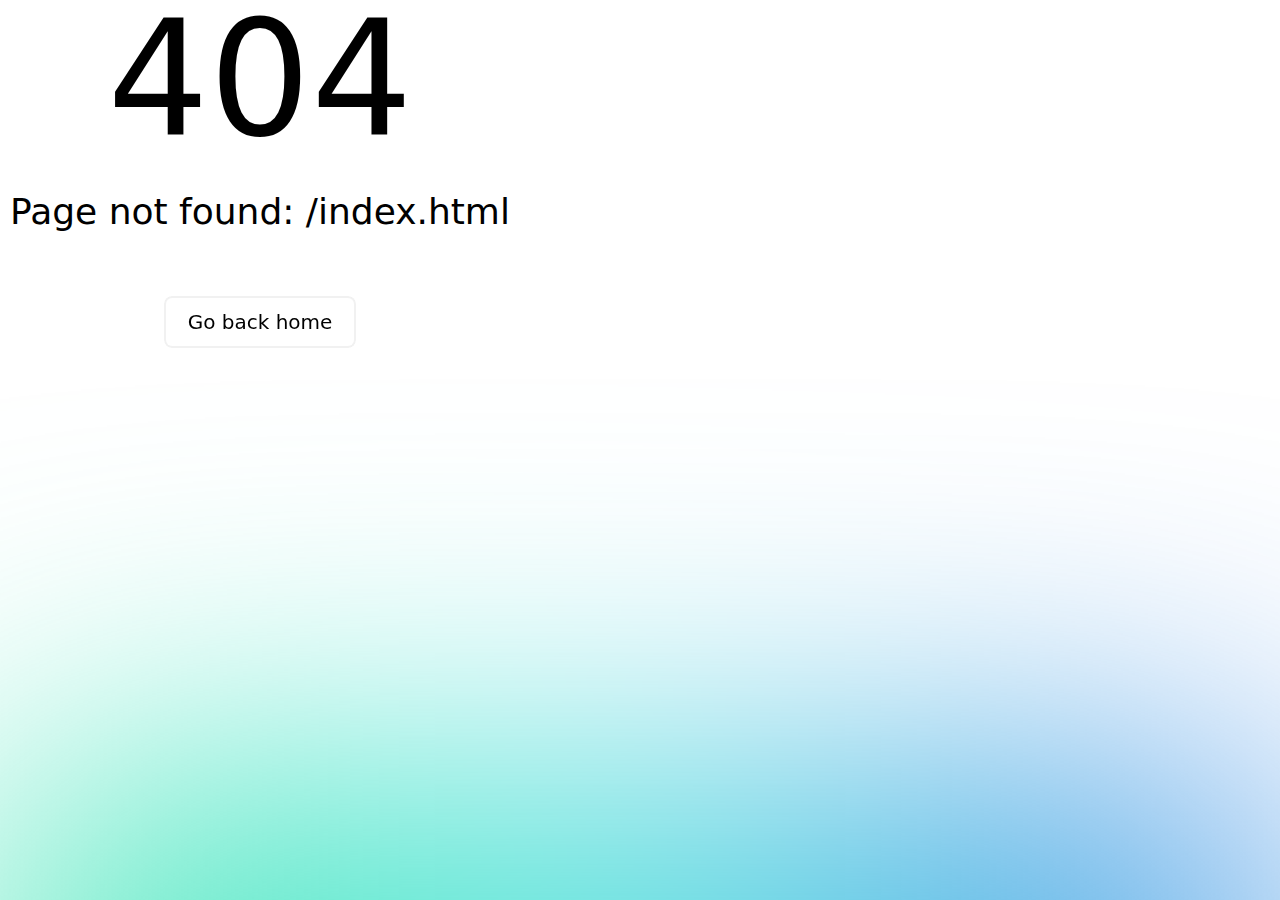
==== index.html @ 13ff12a2 "deploy: 36fef7feda0eebb30c899b3442c4d9af6c6a9d2a" ====
<!DOCTYPE html>
<html >
<head><meta charset="utf-8">
<meta name="viewport" content="width=device-width, initial-scale=1"><link rel="modulepreload" href="/_payload.js"><link rel="modulepreload" as="script" crossorigin href="/_nuxt/entry.ae3f4d9f.js"><link rel="preload" as="style" href="/_nuxt/entry.b6d3551c.css"><link rel="modulepreload" as="script" crossorigin href="/_nuxt/index.8f803385.js"><link rel="prefetch" as="script" crossorigin href="/_nuxt/error-component.5a5cc92f.js"><link rel="stylesheet" href="/_nuxt/entry.b6d3551c.css"></head>
<body ><div id="__nuxt"><div><!--[--><!--[--><!--[--><div><h1>这是我的Nuxt博客</h1> Welcome to my Nuxt blog! </div><!--]--><!--]--><!--]--></div></div><script type="module">import p from "/_payload.js";window.__NUXT__={...p,...({state:{},_errors:{},serverRendered:true,prerenderedAt:1682440451961,config:{public:{},app:{baseURL:"\u002F",buildAssetsDir:"\u002F_nuxt\u002F",cdnURL:""}}})}</script><script type="module" src="/_nuxt/entry.ae3f4d9f.js" crossorigin></script></body>
</html>
---- _nuxt/entry.b6d3551c.css ----
/*! tailwindcss v3.3.1 | MIT License | https://tailwindcss.com*/*,:after,:before{border:0 solid #e5e7eb;box-sizing:border-box}:after,:before{--tw-content:""}html{-webkit-text-size-adjust:100%;font-feature-settings:normal;font-family:ui-sans-serif,system-ui,-apple-system,BlinkMacSystemFont,Segoe UI,Roboto,Helvetica Neue,Arial,Noto Sans,sans-serif,Apple Color Emoji,Segoe UI Emoji,Segoe UI Symbol,Noto Color Emoji;font-variation-settings:normal;line-height:1.5;-moz-tab-size:4;-o-tab-size:4;tab-size:4}body{line-height:inherit;margin:0}hr{border-top-width:1px;color:inherit;height:0}abbr:where([title]){-webkit-text-decoration:underline dotted;text-decoration:underline dotted}h1,h2,h3,h4,h5,h6{font-size:inherit;font-weight:inherit}a{color:inherit;text-decoration:inherit}b,strong{font-weight:bolder}code,kbd,pre,samp{font-family:ui-monospace,SFMono-Regular,Menlo,Monaco,Consolas,Liberation Mono,Courier New,monospace;font-size:1em}small{font-size:80%}sub,sup{font-size:75%;line-height:0;position:relative;vertical-align:baseline}sub{bottom:-.25em}sup{top:-.5em}table{border-collapse:collapse;border-color:inherit;text-indent:0}button,input,optgroup,select,textarea{color:inherit;font-family:inherit;font-size:100%;font-weight:inherit;line-height:inherit;margin:0;padding:0}button,select{text-transform:none}[type=button],[type=reset],[type=submit],button{-webkit-appearance:button;background-color:transparent;background-image:none}:-moz-focusring{outline:auto}:-moz-ui-invalid{box-shadow:none}progress{vertical-align:baseline}::-webkit-inner-spin-button,::-webkit-outer-spin-button{height:auto}[type=search]{-webkit-appearance:textfield;outline-offset:-2px}::-webkit-search-decoration{-webkit-appearance:none}::-webkit-file-upload-button{-webkit-appearance:button;font:inherit}summary{display:list-item}blockquote,dd,dl,figure,h1,h2,h3,h4,h5,h6,hr,p,pre{margin:0}fieldset{margin:0}fieldset,legend{padding:0}menu,ol,ul{list-style:none;margin:0;padding:0}textarea{resize:vertical}input::-moz-placeholder,textarea::-moz-placeholder{color:#9ca3af;opacity:1}input::placeholder,textarea::placeholder{color:#9ca3af;opacity:1}[role=button],button{cursor:pointer}:disabled{cursor:default}audio,canvas,embed,iframe,img,object,svg,video{display:block;vertical-align:middle}img,video{height:auto;max-width:100%}[hidden]{display:none}*,:after,:before{--tw-border-spacing-x:0;--tw-border-spacing-y:0;--tw-translate-x:0;--tw-translate-y:0;--tw-rotate:0;--tw-skew-x:0;--tw-skew-y:0;--tw-scale-x:1;--tw-scale-y:1;--tw-pan-x: ;--tw-pan-y: ;--tw-pinch-zoom: ;--tw-scroll-snap-strictness:proximity;--tw-ordinal: ;--tw-slashed-zero: ;--tw-numeric-figure: ;--tw-numeric-spacing: ;--tw-numeric-fraction: ;--tw-ring-inset: ;--tw-ring-offset-width:0px;--tw-ring-offset-color:#fff;--tw-ring-color:rgba(59,130,246,.5);--tw-ring-offset-shadow:0 0 #0000;--tw-ring-shadow:0 0 #0000;--tw-shadow:0 0 #0000;--tw-shadow-colored:0 0 #0000;--tw-blur: ;--tw-brightness: ;--tw-contrast: ;--tw-grayscale: ;--tw-hue-rotate: ;--tw-invert: ;--tw-saturate: ;--tw-sepia: ;--tw-drop-shadow: ;--tw-backdrop-blur: ;--tw-backdrop-brightness: ;--tw-backdrop-contrast: ;--tw-backdrop-grayscale: ;--tw-backdrop-hue-rotate: ;--tw-backdrop-invert: ;--tw-backdrop-opacity: ;--tw-backdrop-saturate: ;--tw-backdrop-sepia: }::backdrop{--tw-border-spacing-x:0;--tw-border-spacing-y:0;--tw-translate-x:0;--tw-translate-y:0;--tw-rotate:0;--tw-skew-x:0;--tw-skew-y:0;--tw-scale-x:1;--tw-scale-y:1;--tw-pan-x: ;--tw-pan-y: ;--tw-pinch-zoom: ;--tw-scroll-snap-strictness:proximity;--tw-ordinal: ;--tw-slashed-zero: ;--tw-numeric-figure: ;--tw-numeric-spacing: ;--tw-numeric-fraction: ;--tw-ring-inset: ;--tw-ring-offset-width:0px;--tw-ring-offset-color:#fff;--tw-ring-color:rgba(59,130,246,.5);--tw-ring-offset-shadow:0 0 #0000;--tw-ring-shadow:0 0 #0000;--tw-shadow:0 0 #0000;--tw-shadow-colored:0 0 #0000;--tw-blur: ;--tw-brightness: ;--tw-contrast: ;--tw-grayscale: ;--tw-hue-rotate: ;--tw-invert: ;--tw-saturate: ;--tw-sepia: ;--tw-drop-shadow: ;--tw-backdrop-blur: ;--tw-backdrop-brightness: ;--tw-backdrop-contrast: ;--tw-backdrop-grayscale: ;--tw-backdrop-hue-rotate: ;--tw-backdrop-invert: ;--tw-backdrop-opacity: ;--tw-backdrop-saturate: ;--tw-backdrop-sepia: }@media (prefers-color-scheme:light){.get-started-gradient-border[data-v-a47dbf95]{background:linear-gradient(90deg,#fff,#fff),linear-gradient(90deg,#00dc82,#1de0b1,#36e4da)}.gradient-border-modules[data-v-a47dbf95]{background:linear-gradient(var(--gradient-angle),#f7d14c,rgba(247,209,76,.6),hsla(0,0%,100%,.8),#f7d14c)}.gradient-border-examples[data-v-a47dbf95]{background:linear-gradient(var(--gradient-angle),#8deaff,rgba(141,234,255,.6),hsla(0,0%,100%,.8),#8deaff)}.gradient-border-documentation[data-v-a47dbf95]{background:linear-gradient(var(--gradient-angle),#00dc82,rgba(0,220,130,.6),hsla(0,0%,100%,.8),#00dc82)}}@media (prefers-color-scheme:dark){.get-started-gradient-border[data-v-a47dbf95]{background:linear-gradient(90deg,#18181b,#18181b),linear-gradient(90deg,#00dc82,#1de0b1,#36e4da)}.gradient-border-modules[data-v-a47dbf95]{background:linear-gradient(var(--gradient-angle),#f7d14c,#a38108,hsla(0,0%,100%,.3),#a38108)}.gradient-border-examples[data-v-a47dbf95]{background:linear-gradient(var(--gradient-angle),#8deaff,#008aa9,hsla(0,0%,100%,.3),#008aa9)}.gradient-border-documentation[data-v-a47dbf95]{background:linear-gradient(var(--gradient-angle),#00dc82,#003f25,hsla(0,0%,100%,.2),#003f25)}}.get-started-gradient-border[data-v-a47dbf95]{background-clip:padding-box,border-box;background-origin:padding-box,border-box;border-color:transparent;border-radius:12px;border-width:1px}.get-started-gradient-border[data-v-a47dbf95]:hover>:is(.get-started-gradient-left,.get-started-gradient-right){opacity:.2}.get-started-gradient-left[data-v-a47dbf95],.get-started-gradient-right[data-v-a47dbf95]{opacity:0}.gradient-border[data-v-a47dbf95]{border-radius:12px;left:0;opacity:0;position:absolute;top:0;transform:translate(-1px,-1px);width:calc(100% + 2px);z-index:-1}.gradient-border-rect[data-v-a47dbf95]{height:calc(100% + 2px)}@media (min-width:1024px){.gradient-border-rect[data-v-a47dbf95]{height:calc(100% + 1px)}}.gradient-border-square[data-v-a47dbf95]{height:calc(100% + 2px)}.modules-gradient-right[data-v-a47dbf95]{opacity:0}.documentation-container:hover>.gradient-border[data-v-a47dbf95],.examples-container:hover>.gradient-border[data-v-a47dbf95],.modules-container:hover>.gradient-border[data-v-a47dbf95]{animation:gradient-rotate 5s linear 0s infinite reverse;opacity:1;transition:all .3s linear}.examples-container:hover>.examples-gradient-right[data-v-a47dbf95],.modules-container:hover>.modules-gradient-right[data-v-a47dbf95]{opacity:.2}.examples-gradient-right[data-v-a47dbf95]{opacity:0}.documentation-image-color-dark[data-v-a47dbf95],.documentation-image-color-light[data-v-a47dbf95],.examples-image-color-dark[data-v-a47dbf95],.examples-image-color-light[data-v-a47dbf95],.modules-image-color-dark[data-v-a47dbf95],.modules-image-color-light[data-v-a47dbf95]{display:none}@media (prefers-color-scheme:light){.modules-image-light[data-v-a47dbf95]{display:block}.modules-container:hover>a>.modules-image-light[data-v-a47dbf95],.modules-image-dark[data-v-a47dbf95]{display:none}.examples-image-light[data-v-a47dbf95],.modules-container:hover>a>.modules-image-color-light[data-v-a47dbf95]{display:block}.examples-container:hover>a>.examples-image-light[data-v-a47dbf95],.examples-image-dark[data-v-a47dbf95]{display:none}.documentation-image-light[data-v-a47dbf95],.examples-container:hover>a>.examples-image-color-light[data-v-a47dbf95]{display:block}.documentation-container:hover>a>div>.documentation-image-light[data-v-a47dbf95],.documentation-image-dark[data-v-a47dbf95]{display:none}.documentation-container:hover>a>div>.documentation-image-color-light[data-v-a47dbf95]{display:block}}@media (prefers-color-scheme:dark){.modules-image-dark[data-v-a47dbf95]{display:block}.modules-image-light[data-v-a47dbf95]{display:none}.modules-container:hover>a>.modules-image-color-dark[data-v-a47dbf95]{display:block}.modules-container:hover>a>.modules-image-dark[data-v-a47dbf95]{display:none}.examples-image-dark[data-v-a47dbf95]{display:block}.examples-image-light[data-v-a47dbf95]{display:none}.examples-container:hover>a>.examples-image-color-dark[data-v-a47dbf95]{display:block}.examples-container:hover>a>.examples-image-dark[data-v-a47dbf95]{display:none}.documentation-image-dark[data-v-a47dbf95]{display:block}.documentation-image-light[data-v-a47dbf95]{display:none}.documentation-container:hover>a>div>.documentation-image-color-dark[data-v-a47dbf95]{display:block}.documentation-container:hover>a>div>.documentation-image-dark[data-v-a47dbf95]{display:none}}.bg-white[data-v-a47dbf95]{--tw-bg-opacity:1;background-color:#fff;background-color:rgba(255,255,255,var(--tw-bg-opacity))}.bg-gray-100[data-v-a47dbf95]{--tw-bg-opacity:1;background-color:#eee;background-color:rgba(238,238,238,var(--tw-bg-opacity))}.bg-gradient-to-r[data-v-a47dbf95]{background-image:linear-gradient(to right,var(--tw-gradient-stops))}.bg-gradient-to-l[data-v-a47dbf95]{background-image:linear-gradient(to left,var(--tw-gradient-stops))}.from-green-400[data-v-a47dbf95]{--tw-gradient-from:rgba(55,233,144,var(--tw-from-opacity,1));--tw-gradient-stops:var(--tw-gradient-from),var(--tw-gradient-to,hsla(0,0%,100%,0))}.from-blue-400[data-v-a47dbf95]{--tw-gradient-from:rgba(56,189,248,var(--tw-from-opacity,1));--tw-gradient-stops:var(--tw-gradient-from),var(--tw-gradient-to,hsla(0,0%,100%,0))}.from-yellow-400[data-v-a47dbf95]{--tw-gradient-from:rgba(251,191,36,var(--tw-from-opacity,1));--tw-gradient-stops:var(--tw-gradient-from),var(--tw-gradient-to,hsla(0,0%,100%,0))}.to-transparent[data-v-a47dbf95]{--tw-gradient-to:transparent}.border-gray-200[data-v-a47dbf95]{--tw-border-opacity:1;border-color:#e0e0e0;border-color:rgba(224,224,224,var(--tw-border-opacity))}.hover\:border-transparent[data-v-a47dbf95]:hover{border-color:transparent}.rounded-xl[data-v-a47dbf95]{border-radius:.75rem}.rounded[data-v-a47dbf95]{border-radius:.25rem}.border[data-v-a47dbf95]{border-width:1px}.border-t[data-v-a47dbf95]{border-top-width:1px}.flex[data-v-a47dbf95]{display:flex}.grid[data-v-a47dbf95]{display:grid}.hidden[data-v-a47dbf95]{display:none}.flex-col[data-v-a47dbf95]{flex-direction:column}.flex-col-reverse[data-v-a47dbf95]{flex-direction:column-reverse}.place-content-center[data-v-a47dbf95]{place-content:center}.items-center[data-v-a47dbf95]{align-items:center}.justify-end[data-v-a47dbf95]{justify-content:flex-end}.justify-center[data-v-a47dbf95]{justify-content:center}.flex-1[data-v-a47dbf95]{flex:1 1 0%}.order-last[data-v-a47dbf95]{order:9999}.font-mono[data-v-a47dbf95]{font-family:ui-monospace,SFMono-Regular,Menlo,Monaco,Consolas,Liberation Mono,Courier New,monospace}.font-semibold[data-v-a47dbf95]{font-weight:600}.font-bold[data-v-a47dbf95]{font-weight:700}.h-32[data-v-a47dbf95]{height:8rem}.h-\[70px\][data-v-a47dbf95]{height:70px}.text-4xl[data-v-a47dbf95]{font-size:2.25rem;line-height:2.5rem}.text-xl[data-v-a47dbf95]{font-size:1.25rem;line-height:1.75rem}.text-sm[data-v-a47dbf95]{font-size:.875rem;line-height:1.25rem}.text-2xl[data-v-a47dbf95]{font-size:1.5rem;line-height:2rem}.mx-auto[data-v-a47dbf95]{margin-left:auto;margin-right:auto}.mb-2[data-v-a47dbf95]{margin-bottom:.5rem}.max-w-\[960px\][data-v-a47dbf95]{max-width:960px}.min-h-screen[data-v-a47dbf95]{min-height:100vh}.p-1[data-v-a47dbf95]{padding:.25rem}.px-4[data-v-a47dbf95]{padding-left:1rem;padding-right:1rem}.py-14[data-v-a47dbf95]{padding-bottom:3.5rem;padding-top:3.5rem}.py-6[data-v-a47dbf95]{padding-bottom:1.5rem;padding-top:1.5rem}.px-5[data-v-a47dbf95]{padding-left:1.25rem;padding-right:1.25rem}.pt-\[58px\][data-v-a47dbf95]{padding-top:58px}.pb-6[data-v-a47dbf95]{padding-bottom:1.5rem}.absolute[data-v-a47dbf95]{position:absolute}.relative[data-v-a47dbf95]{position:relative}.inset-y-0[data-v-a47dbf95]{bottom:0;top:0}.inset-x-0[data-v-a47dbf95]{left:0;right:0}.left-0[data-v-a47dbf95]{left:0}.right-0[data-v-a47dbf95]{right:0}.-top-\[58px\][data-v-a47dbf95]{top:-58px}.-top-3[data-v-a47dbf95]{top:-.75rem}.focus-visible\:ring-2[data-v-a47dbf95]:focus-visible{--tw-ring-offset-shadow:var(--tw-ring-inset) 0 0 0 var(--tw-ring-offset-width) var(--tw-ring-offset-color);--tw-ring-shadow:var(--tw-ring-inset) 0 0 0 calc(2px + var(--tw-ring-offset-width)) var(--tw-ring-color);box-shadow:var(--tw-ring-inset) 0 0 0 var(--tw-ring-offset-width) var(--tw-ring-offset-color),var(--tw-ring-inset) 0 0 0 calc(2px + var(--tw-ring-offset-width)) var(--tw-ring-color),0 0 #0000;box-shadow:var(--tw-ring-offset-shadow),var(--tw-ring-shadow),var(--tw-shadow,0 0 #0000)}.text-center[data-v-a47dbf95]{text-align:center}.text-black[data-v-a47dbf95]{--tw-text-opacity:1;color:#000;color:rgba(0,0,0,var(--tw-text-opacity))}.text-gray-700[data-v-a47dbf95]{--tw-text-opacity:1;color:#424242;color:rgba(66,66,66,var(--tw-text-opacity))}.hover\:text-black[data-v-a47dbf95]:hover{--tw-text-opacity:1;color:#000;color:rgba(0,0,0,var(--tw-text-opacity))}.antialiased[data-v-a47dbf95]{-webkit-font-smoothing:antialiased;-moz-osx-font-smoothing:grayscale}.w-full[data-v-a47dbf95]{width:100%}.w-\[20\%\][data-v-a47dbf95]{width:20%}.z-10[data-v-a47dbf95]{z-index:10}.z-1[data-v-a47dbf95]{z-index:1}.gap-6[data-v-a47dbf95]{grid-gap:1.5rem;gap:1.5rem}.gap-3[data-v-a47dbf95]{grid-gap:.75rem;gap:.75rem}.gap-x-4[data-v-a47dbf95]{grid-column-gap:1rem;-webkit-column-gap:1rem;-moz-column-gap:1rem;column-gap:1rem}.gap-y-16[data-v-a47dbf95]{grid-row-gap:4rem;-webkit-row-gap:4rem;-moz-row-gap:4rem;row-gap:4rem}.gap-y-4[data-v-a47dbf95]{grid-row-gap:1rem;-webkit-row-gap:1rem;-moz-row-gap:1rem;row-gap:1rem}.gap-y-2[data-v-a47dbf95]{grid-row-gap:.5rem;-webkit-row-gap:.5rem;-moz-row-gap:.5rem;row-gap:.5rem}.grid-cols-2[data-v-a47dbf95]{grid-template-columns:repeat(2,minmax(0,1fr))}.col-span-2[data-v-a47dbf95]{-ms-grid-column-span:span 2/span 2;grid-column:span 2/span 2}.row-span-2[data-v-a47dbf95]{-ms-grid-row-span:span 2/span 2;grid-row:span 2/span 2}.transition-opacity[data-v-a47dbf95]{transition-duration:.15s;transition-property:opacity;transition-timing-function:cubic-bezier(.4,0,.2,1)}.duration-300[data-v-a47dbf95]{transition-duration:.3s}@media (min-width:640px){.sm\:flex-row[data-v-a47dbf95]{flex-direction:row}.sm\:justify-between[data-v-a47dbf95]{justify-content:space-between}.sm\:h-34[data-v-a47dbf95]{height:8.5rem}.sm\:text-base[data-v-a47dbf95]{font-size:1rem;line-height:1.5rem}.sm\:text-5xl[data-v-a47dbf95]{font-size:3rem;line-height:1}.sm\:min-h-\[220px\][data-v-a47dbf95]{min-height:220px}.sm\:px-6[data-v-a47dbf95]{padding-left:1.5rem;padding-right:1.5rem}.sm\:px-28[data-v-a47dbf95]{padding-left:7rem;padding-right:7rem}.sm\:col-span-1[data-v-a47dbf95]{-ms-grid-column-span:span 1/span 1;grid-column:span 1/span 1}}@media (min-width:768px){.md\:min-h-\[180px\][data-v-a47dbf95]{min-height:180px}}@media (min-width:1024px){.lg\:flex-col[data-v-a47dbf95]{flex-direction:column}.lg\:order-none[data-v-a47dbf95]{order:0}.lg\:min-h-min[data-v-a47dbf95]{min-height:-moz-min-content;min-height:min-content}.lg\:py-7[data-v-a47dbf95]{padding-bottom:1.75rem;padding-top:1.75rem}.lg\:px-8[data-v-a47dbf95]{padding-left:2rem;padding-right:2rem}.lg\:grid-cols-10[data-v-a47dbf95]{grid-template-columns:repeat(10,minmax(0,1fr))}.lg\:col-span-10[data-v-a47dbf95]{-ms-grid-column-span:span 10/span 10;grid-column:span 10/span 10}.lg\:col-span-6[data-v-a47dbf95]{-ms-grid-column-span:span 6/span 6;grid-column:span 6/span 6}.lg\:col-span-4[data-v-a47dbf95]{-ms-grid-column-span:span 4/span 4;grid-column:span 4/span 4}}@media (prefers-color-scheme:dark){.dark\:bg-black[data-v-a47dbf95]{--tw-bg-opacity:1;background-color:#000;background-color:rgba(0,0,0,var(--tw-bg-opacity))}.dark\:bg-white\/10[data-v-a47dbf95]{--tw-bg-opacity:.1;background-color:#ffffff1a;background-color:rgba(255,255,255,var(--tw-bg-opacity))}.dark\:bg-gray-900[data-v-a47dbf95]{--tw-bg-opacity:1;background-color:#18181b;background-color:rgba(24,24,27,var(--tw-bg-opacity))}.dark\:border-transparent[data-v-a47dbf95]{border-color:transparent}.dark\:border-gray-900[data-v-a47dbf95]{--tw-border-opacity:1;border-color:#18181b;border-color:rgba(24,24,27,var(--tw-border-opacity))}.dark\:border-none[data-v-a47dbf95]{border-style:none}.dark\:block[data-v-a47dbf95]{display:block}.dark\:hidden[data-v-a47dbf95]{display:none}.dark\:text-white[data-v-a47dbf95]{--tw-text-opacity:1;color:#fff;color:rgba(255,255,255,var(--tw-text-opacity))}.dark\:text-gray-300[data-v-a47dbf95]{--tw-text-opacity:1;color:#bdbdbd;color:rgba(189,189,189,var(--tw-text-opacity))}.dark\:hover\:text-white[data-v-a47dbf95]:hover{--tw-text-opacity:1;color:#fff;color:rgba(255,255,255,var(--tw-text-opacity))}}
---- _nuxt/entry.b6d3551c.css ----
/*! tailwindcss v3.3.1 | MIT License | https://tailwindcss.com*/*,:after,:before{border:0 solid #e5e7eb;box-sizing:border-box}:after,:before{--tw-content:""}html{-webkit-text-size-adjust:100%;font-feature-settings:normal;font-family:ui-sans-serif,system-ui,-apple-system,BlinkMacSystemFont,Segoe UI,Roboto,Helvetica Neue,Arial,Noto Sans,sans-serif,Apple Color Emoji,Segoe UI Emoji,Segoe UI Symbol,Noto Color Emoji;font-variation-settings:normal;line-height:1.5;-moz-tab-size:4;-o-tab-size:4;tab-size:4}body{line-height:inherit;margin:0}hr{border-top-width:1px;color:inherit;height:0}abbr:where([title]){-webkit-text-decoration:underline dotted;text-decoration:underline dotted}h1,h2,h3,h4,h5,h6{font-size:inherit;font-weight:inherit}a{color:inherit;text-decoration:inherit}b,strong{font-weight:bolder}code,kbd,pre,samp{font-family:ui-monospace,SFMono-Regular,Menlo,Monaco,Consolas,Liberation Mono,Courier New,monospace;font-size:1em}small{font-size:80%}sub,sup{font-size:75%;line-height:0;position:relative;vertical-align:baseline}sub{bottom:-.25em}sup{top:-.5em}table{border-collapse:collapse;border-color:inherit;text-indent:0}button,input,optgroup,select,textarea{color:inherit;font-family:inherit;font-size:100%;font-weight:inherit;line-height:inherit;margin:0;padding:0}button,select{text-transform:none}[type=button],[type=reset],[type=submit],button{-webkit-appearance:button;background-color:transparent;background-image:none}:-moz-focusring{outline:auto}:-moz-ui-invalid{box-shadow:none}progress{vertical-align:baseline}::-webkit-inner-spin-button,::-webkit-outer-spin-button{height:auto}[type=search]{-webkit-appearance:textfield;outline-offset:-2px}::-webkit-search-decoration{-webkit-appearance:none}::-webkit-file-upload-button{-webkit-appearance:button;font:inherit}summary{display:list-item}blockquote,dd,dl,figure,h1,h2,h3,h4,h5,h6,hr,p,pre{margin:0}fieldset{margin:0}fieldset,legend{padding:0}menu,ol,ul{list-style:none;margin:0;padding:0}textarea{resize:vertical}input::-moz-placeholder,textarea::-moz-placeholder{color:#9ca3af;opacity:1}input::placeholder,textarea::placeholder{color:#9ca3af;opacity:1}[role=button],button{cursor:pointer}:disabled{cursor:default}audio,canvas,embed,iframe,img,object,svg,video{display:block;vertical-align:middle}img,video{height:auto;max-width:100%}[hidden]{display:none}*,:after,:before{--tw-border-spacing-x:0;--tw-border-spacing-y:0;--tw-translate-x:0;--tw-translate-y:0;--tw-rotate:0;--tw-skew-x:0;--tw-skew-y:0;--tw-scale-x:1;--tw-scale-y:1;--tw-pan-x: ;--tw-pan-y: ;--tw-pinch-zoom: ;--tw-scroll-snap-strictness:proximity;--tw-ordinal: ;--tw-slashed-zero: ;--tw-numeric-figure: ;--tw-numeric-spacing: ;--tw-numeric-fraction: ;--tw-ring-inset: ;--tw-ring-offset-width:0px;--tw-ring-offset-color:#fff;--tw-ring-color:rgba(59,130,246,.5);--tw-ring-offset-shadow:0 0 #0000;--tw-ring-shadow:0 0 #0000;--tw-shadow:0 0 #0000;--tw-shadow-colored:0 0 #0000;--tw-blur: ;--tw-brightness: ;--tw-contrast: ;--tw-grayscale: ;--tw-hue-rotate: ;--tw-invert: ;--tw-saturate: ;--tw-sepia: ;--tw-drop-shadow: ;--tw-backdrop-blur: ;--tw-backdrop-brightness: ;--tw-backdrop-contrast: ;--tw-backdrop-grayscale: ;--tw-backdrop-hue-rotate: ;--tw-backdrop-invert: ;--tw-backdrop-opacity: ;--tw-backdrop-saturate: ;--tw-backdrop-sepia: }::backdrop{--tw-border-spacing-x:0;--tw-border-spacing-y:0;--tw-translate-x:0;--tw-translate-y:0;--tw-rotate:0;--tw-skew-x:0;--tw-skew-y:0;--tw-scale-x:1;--tw-scale-y:1;--tw-pan-x: ;--tw-pan-y: ;--tw-pinch-zoom: ;--tw-scroll-snap-strictness:proximity;--tw-ordinal: ;--tw-slashed-zero: ;--tw-numeric-figure: ;--tw-numeric-spacing: ;--tw-numeric-fraction: ;--tw-ring-inset: ;--tw-ring-offset-width:0px;--tw-ring-offset-color:#fff;--tw-ring-color:rgba(59,130,246,.5);--tw-ring-offset-shadow:0 0 #0000;--tw-ring-shadow:0 0 #0000;--tw-shadow:0 0 #0000;--tw-shadow-colored:0 0 #0000;--tw-blur: ;--tw-brightness: ;--tw-contrast: ;--tw-grayscale: ;--tw-hue-rotate: ;--tw-invert: ;--tw-saturate: ;--tw-sepia: ;--tw-drop-shadow: ;--tw-backdrop-blur: ;--tw-backdrop-brightness: ;--tw-backdrop-contrast: ;--tw-backdrop-grayscale: ;--tw-backdrop-hue-rotate: ;--tw-backdrop-invert: ;--tw-backdrop-opacity: ;--tw-backdrop-saturate: ;--tw-backdrop-sepia: }@media (prefers-color-scheme:light){.get-started-gradient-border[data-v-a47dbf95]{background:linear-gradient(90deg,#fff,#fff),linear-gradient(90deg,#00dc82,#1de0b1,#36e4da)}.gradient-border-modules[data-v-a47dbf95]{background:linear-gradient(var(--gradient-angle),#f7d14c,rgba(247,209,76,.6),hsla(0,0%,100%,.8),#f7d14c)}.gradient-border-examples[data-v-a47dbf95]{background:linear-gradient(var(--gradient-angle),#8deaff,rgba(141,234,255,.6),hsla(0,0%,100%,.8),#8deaff)}.gradient-border-documentation[data-v-a47dbf95]{background:linear-gradient(var(--gradient-angle),#00dc82,rgba(0,220,130,.6),hsla(0,0%,100%,.8),#00dc82)}}@media (prefers-color-scheme:dark){.get-started-gradient-border[data-v-a47dbf95]{background:linear-gradient(90deg,#18181b,#18181b),linear-gradient(90deg,#00dc82,#1de0b1,#36e4da)}.gradient-border-modules[data-v-a47dbf95]{background:linear-gradient(var(--gradient-angle),#f7d14c,#a38108,hsla(0,0%,100%,.3),#a38108)}.gradient-border-examples[data-v-a47dbf95]{background:linear-gradient(var(--gradient-angle),#8deaff,#008aa9,hsla(0,0%,100%,.3),#008aa9)}.gradient-border-documentation[data-v-a47dbf95]{background:linear-gradient(var(--gradient-angle),#00dc82,#003f25,hsla(0,0%,100%,.2),#003f25)}}.get-started-gradient-border[data-v-a47dbf95]{background-clip:padding-box,border-box;background-origin:padding-box,border-box;border-color:transparent;border-radius:12px;border-width:1px}.get-started-gradient-border[data-v-a47dbf95]:hover>:is(.get-started-gradient-left,.get-started-gradient-right){opacity:.2}.get-started-gradient-left[data-v-a47dbf95],.get-started-gradient-right[data-v-a47dbf95]{opacity:0}.gradient-border[data-v-a47dbf95]{border-radius:12px;left:0;opacity:0;position:absolute;top:0;transform:translate(-1px,-1px);width:calc(100% + 2px);z-index:-1}.gradient-border-rect[data-v-a47dbf95]{height:calc(100% + 2px)}@media (min-width:1024px){.gradient-border-rect[data-v-a47dbf95]{height:calc(100% + 1px)}}.gradient-border-square[data-v-a47dbf95]{height:calc(100% + 2px)}.modules-gradient-right[data-v-a47dbf95]{opacity:0}.documentation-container:hover>.gradient-border[data-v-a47dbf95],.examples-container:hover>.gradient-border[data-v-a47dbf95],.modules-container:hover>.gradient-border[data-v-a47dbf95]{animation:gradient-rotate 5s linear 0s infinite reverse;opacity:1;transition:all .3s linear}.examples-container:hover>.examples-gradient-right[data-v-a47dbf95],.modules-container:hover>.modules-gradient-right[data-v-a47dbf95]{opacity:.2}.examples-gradient-right[data-v-a47dbf95]{opacity:0}.documentation-image-color-dark[data-v-a47dbf95],.documentation-image-color-light[data-v-a47dbf95],.examples-image-color-dark[data-v-a47dbf95],.examples-image-color-light[data-v-a47dbf95],.modules-image-color-dark[data-v-a47dbf95],.modules-image-color-light[data-v-a47dbf95]{display:none}@media (prefers-color-scheme:light){.modules-image-light[data-v-a47dbf95]{display:block}.modules-container:hover>a>.modules-image-light[data-v-a47dbf95],.modules-image-dark[data-v-a47dbf95]{display:none}.examples-image-light[data-v-a47dbf95],.modules-container:hover>a>.modules-image-color-light[data-v-a47dbf95]{display:block}.examples-container:hover>a>.examples-image-light[data-v-a47dbf95],.examples-image-dark[data-v-a47dbf95]{display:none}.documentation-image-light[data-v-a47dbf95],.examples-container:hover>a>.examples-image-color-light[data-v-a47dbf95]{display:block}.documentation-container:hover>a>div>.documentation-image-light[data-v-a47dbf95],.documentation-image-dark[data-v-a47dbf95]{display:none}.documentation-container:hover>a>div>.documentation-image-color-light[data-v-a47dbf95]{display:block}}@media (prefers-color-scheme:dark){.modules-image-dark[data-v-a47dbf95]{display:block}.modules-image-light[data-v-a47dbf95]{display:none}.modules-container:hover>a>.modules-image-color-dark[data-v-a47dbf95]{display:block}.modules-container:hover>a>.modules-image-dark[data-v-a47dbf95]{display:none}.examples-image-dark[data-v-a47dbf95]{display:block}.examples-image-light[data-v-a47dbf95]{display:none}.examples-container:hover>a>.examples-image-color-dark[data-v-a47dbf95]{display:block}.examples-container:hover>a>.examples-image-dark[data-v-a47dbf95]{display:none}.documentation-image-dark[data-v-a47dbf95]{display:block}.documentation-image-light[data-v-a47dbf95]{display:none}.documentation-container:hover>a>div>.documentation-image-color-dark[data-v-a47dbf95]{display:block}.documentation-container:hover>a>div>.documentation-image-dark[data-v-a47dbf95]{display:none}}.bg-white[data-v-a47dbf95]{--tw-bg-opacity:1;background-color:#fff;background-color:rgba(255,255,255,var(--tw-bg-opacity))}.bg-gray-100[data-v-a47dbf95]{--tw-bg-opacity:1;background-color:#eee;background-color:rgba(238,238,238,var(--tw-bg-opacity))}.bg-gradient-to-r[data-v-a47dbf95]{background-image:linear-gradient(to right,var(--tw-gradient-stops))}.bg-gradient-to-l[data-v-a47dbf95]{background-image:linear-gradient(to left,var(--tw-gradient-stops))}.from-green-400[data-v-a47dbf95]{--tw-gradient-from:rgba(55,233,144,var(--tw-from-opacity,1));--tw-gradient-stops:var(--tw-gradient-from),var(--tw-gradient-to,hsla(0,0%,100%,0))}.from-blue-400[data-v-a47dbf95]{--tw-gradient-from:rgba(56,189,248,var(--tw-from-opacity,1));--tw-gradient-stops:var(--tw-gradient-from),var(--tw-gradient-to,hsla(0,0%,100%,0))}.from-yellow-400[data-v-a47dbf95]{--tw-gradient-from:rgba(251,191,36,var(--tw-from-opacity,1));--tw-gradient-stops:var(--tw-gradient-from),var(--tw-gradient-to,hsla(0,0%,100%,0))}.to-transparent[data-v-a47dbf95]{--tw-gradient-to:transparent}.border-gray-200[data-v-a47dbf95]{--tw-border-opacity:1;border-color:#e0e0e0;border-color:rgba(224,224,224,var(--tw-border-opacity))}.hover\:border-transparent[data-v-a47dbf95]:hover{border-color:transparent}.rounded-xl[data-v-a47dbf95]{border-radius:.75rem}.rounded[data-v-a47dbf95]{border-radius:.25rem}.border[data-v-a47dbf95]{border-width:1px}.border-t[data-v-a47dbf95]{border-top-width:1px}.flex[data-v-a47dbf95]{display:flex}.grid[data-v-a47dbf95]{display:grid}.hidden[data-v-a47dbf95]{display:none}.flex-col[data-v-a47dbf95]{flex-direction:column}.flex-col-reverse[data-v-a47dbf95]{flex-direction:column-reverse}.place-content-center[data-v-a47dbf95]{place-content:center}.items-center[data-v-a47dbf95]{align-items:center}.justify-end[data-v-a47dbf95]{justify-content:flex-end}.justify-center[data-v-a47dbf95]{justify-content:center}.flex-1[data-v-a47dbf95]{flex:1 1 0%}.order-last[data-v-a47dbf95]{order:9999}.font-mono[data-v-a47dbf95]{font-family:ui-monospace,SFMono-Regular,Menlo,Monaco,Consolas,Liberation Mono,Courier New,monospace}.font-semibold[data-v-a47dbf95]{font-weight:600}.font-bold[data-v-a47dbf95]{font-weight:700}.h-32[data-v-a47dbf95]{height:8rem}.h-\[70px\][data-v-a47dbf95]{height:70px}.text-4xl[data-v-a47dbf95]{font-size:2.25rem;line-height:2.5rem}.text-xl[data-v-a47dbf95]{font-size:1.25rem;line-height:1.75rem}.text-sm[data-v-a47dbf95]{font-size:.875rem;line-height:1.25rem}.text-2xl[data-v-a47dbf95]{font-size:1.5rem;line-height:2rem}.mx-auto[data-v-a47dbf95]{margin-left:auto;margin-right:auto}.mb-2[data-v-a47dbf95]{margin-bottom:.5rem}.max-w-\[960px\][data-v-a47dbf95]{max-width:960px}.min-h-screen[data-v-a47dbf95]{min-height:100vh}.p-1[data-v-a47dbf95]{padding:.25rem}.px-4[data-v-a47dbf95]{padding-left:1rem;padding-right:1rem}.py-14[data-v-a47dbf95]{padding-bottom:3.5rem;padding-top:3.5rem}.py-6[data-v-a47dbf95]{padding-bottom:1.5rem;padding-top:1.5rem}.px-5[data-v-a47dbf95]{padding-left:1.25rem;padding-right:1.25rem}.pt-\[58px\][data-v-a47dbf95]{padding-top:58px}.pb-6[data-v-a47dbf95]{padding-bottom:1.5rem}.absolute[data-v-a47dbf95]{position:absolute}.relative[data-v-a47dbf95]{position:relative}.inset-y-0[data-v-a47dbf95]{bottom:0;top:0}.inset-x-0[data-v-a47dbf95]{left:0;right:0}.left-0[data-v-a47dbf95]{left:0}.right-0[data-v-a47dbf95]{right:0}.-top-\[58px\][data-v-a47dbf95]{top:-58px}.-top-3[data-v-a47dbf95]{top:-.75rem}.focus-visible\:ring-2[data-v-a47dbf95]:focus-visible{--tw-ring-offset-shadow:var(--tw-ring-inset) 0 0 0 var(--tw-ring-offset-width) var(--tw-ring-offset-color);--tw-ring-shadow:var(--tw-ring-inset) 0 0 0 calc(2px + var(--tw-ring-offset-width)) var(--tw-ring-color);box-shadow:var(--tw-ring-inset) 0 0 0 var(--tw-ring-offset-width) var(--tw-ring-offset-color),var(--tw-ring-inset) 0 0 0 calc(2px + var(--tw-ring-offset-width)) var(--tw-ring-color),0 0 #0000;box-shadow:var(--tw-ring-offset-shadow),var(--tw-ring-shadow),var(--tw-shadow,0 0 #0000)}.text-center[data-v-a47dbf95]{text-align:center}.text-black[data-v-a47dbf95]{--tw-text-opacity:1;color:#000;color:rgba(0,0,0,var(--tw-text-opacity))}.text-gray-700[data-v-a47dbf95]{--tw-text-opacity:1;color:#424242;color:rgba(66,66,66,var(--tw-text-opacity))}.hover\:text-black[data-v-a47dbf95]:hover{--tw-text-opacity:1;color:#000;color:rgba(0,0,0,var(--tw-text-opacity))}.antialiased[data-v-a47dbf95]{-webkit-font-smoothing:antialiased;-moz-osx-font-smoothing:grayscale}.w-full[data-v-a47dbf95]{width:100%}.w-\[20\%\][data-v-a47dbf95]{width:20%}.z-10[data-v-a47dbf95]{z-index:10}.z-1[data-v-a47dbf95]{z-index:1}.gap-6[data-v-a47dbf95]{grid-gap:1.5rem;gap:1.5rem}.gap-3[data-v-a47dbf95]{grid-gap:.75rem;gap:.75rem}.gap-x-4[data-v-a47dbf95]{grid-column-gap:1rem;-webkit-column-gap:1rem;-moz-column-gap:1rem;column-gap:1rem}.gap-y-16[data-v-a47dbf95]{grid-row-gap:4rem;-webkit-row-gap:4rem;-moz-row-gap:4rem;row-gap:4rem}.gap-y-4[data-v-a47dbf95]{grid-row-gap:1rem;-webkit-row-gap:1rem;-moz-row-gap:1rem;row-gap:1rem}.gap-y-2[data-v-a47dbf95]{grid-row-gap:.5rem;-webkit-row-gap:.5rem;-moz-row-gap:.5rem;row-gap:.5rem}.grid-cols-2[data-v-a47dbf95]{grid-template-columns:repeat(2,minmax(0,1fr))}.col-span-2[data-v-a47dbf95]{-ms-grid-column-span:span 2/span 2;grid-column:span 2/span 2}.row-span-2[data-v-a47dbf95]{-ms-grid-row-span:span 2/span 2;grid-row:span 2/span 2}.transition-opacity[data-v-a47dbf95]{transition-duration:.15s;transition-property:opacity;transition-timing-function:cubic-bezier(.4,0,.2,1)}.duration-300[data-v-a47dbf95]{transition-duration:.3s}@media (min-width:640px){.sm\:flex-row[data-v-a47dbf95]{flex-direction:row}.sm\:justify-between[data-v-a47dbf95]{justify-content:space-between}.sm\:h-34[data-v-a47dbf95]{height:8.5rem}.sm\:text-base[data-v-a47dbf95]{font-size:1rem;line-height:1.5rem}.sm\:text-5xl[data-v-a47dbf95]{font-size:3rem;line-height:1}.sm\:min-h-\[220px\][data-v-a47dbf95]{min-height:220px}.sm\:px-6[data-v-a47dbf95]{padding-left:1.5rem;padding-right:1.5rem}.sm\:px-28[data-v-a47dbf95]{padding-left:7rem;padding-right:7rem}.sm\:col-span-1[data-v-a47dbf95]{-ms-grid-column-span:span 1/span 1;grid-column:span 1/span 1}}@media (min-width:768px){.md\:min-h-\[180px\][data-v-a47dbf95]{min-height:180px}}@media (min-width:1024px){.lg\:flex-col[data-v-a47dbf95]{flex-direction:column}.lg\:order-none[data-v-a47dbf95]{order:0}.lg\:min-h-min[data-v-a47dbf95]{min-height:-moz-min-content;min-height:min-content}.lg\:py-7[data-v-a47dbf95]{padding-bottom:1.75rem;padding-top:1.75rem}.lg\:px-8[data-v-a47dbf95]{padding-left:2rem;padding-right:2rem}.lg\:grid-cols-10[data-v-a47dbf95]{grid-template-columns:repeat(10,minmax(0,1fr))}.lg\:col-span-10[data-v-a47dbf95]{-ms-grid-column-span:span 10/span 10;grid-column:span 10/span 10}.lg\:col-span-6[data-v-a47dbf95]{-ms-grid-column-span:span 6/span 6;grid-column:span 6/span 6}.lg\:col-span-4[data-v-a47dbf95]{-ms-grid-column-span:span 4/span 4;grid-column:span 4/span 4}}@media (prefers-color-scheme:dark){.dark\:bg-black[data-v-a47dbf95]{--tw-bg-opacity:1;background-color:#000;background-color:rgba(0,0,0,var(--tw-bg-opacity))}.dark\:bg-white\/10[data-v-a47dbf95]{--tw-bg-opacity:.1;background-color:#ffffff1a;background-color:rgba(255,255,255,var(--tw-bg-opacity))}.dark\:bg-gray-900[data-v-a47dbf95]{--tw-bg-opacity:1;background-color:#18181b;background-color:rgba(24,24,27,var(--tw-bg-opacity))}.dark\:border-transparent[data-v-a47dbf95]{border-color:transparent}.dark\:border-gray-900[data-v-a47dbf95]{--tw-border-opacity:1;border-color:#18181b;border-color:rgba(24,24,27,var(--tw-border-opacity))}.dark\:border-none[data-v-a47dbf95]{border-style:none}.dark\:block[data-v-a47dbf95]{display:block}.dark\:hidden[data-v-a47dbf95]{display:none}.dark\:text-white[data-v-a47dbf95]{--tw-text-opacity:1;color:#fff;color:rgba(255,255,255,var(--tw-text-opacity))}.dark\:text-gray-300[data-v-a47dbf95]{--tw-text-opacity:1;color:#bdbdbd;color:rgba(189,189,189,var(--tw-text-opacity))}.dark\:hover\:text-white[data-v-a47dbf95]:hover{--tw-text-opacity:1;color:#fff;color:rgba(255,255,255,var(--tw-text-opacity))}}
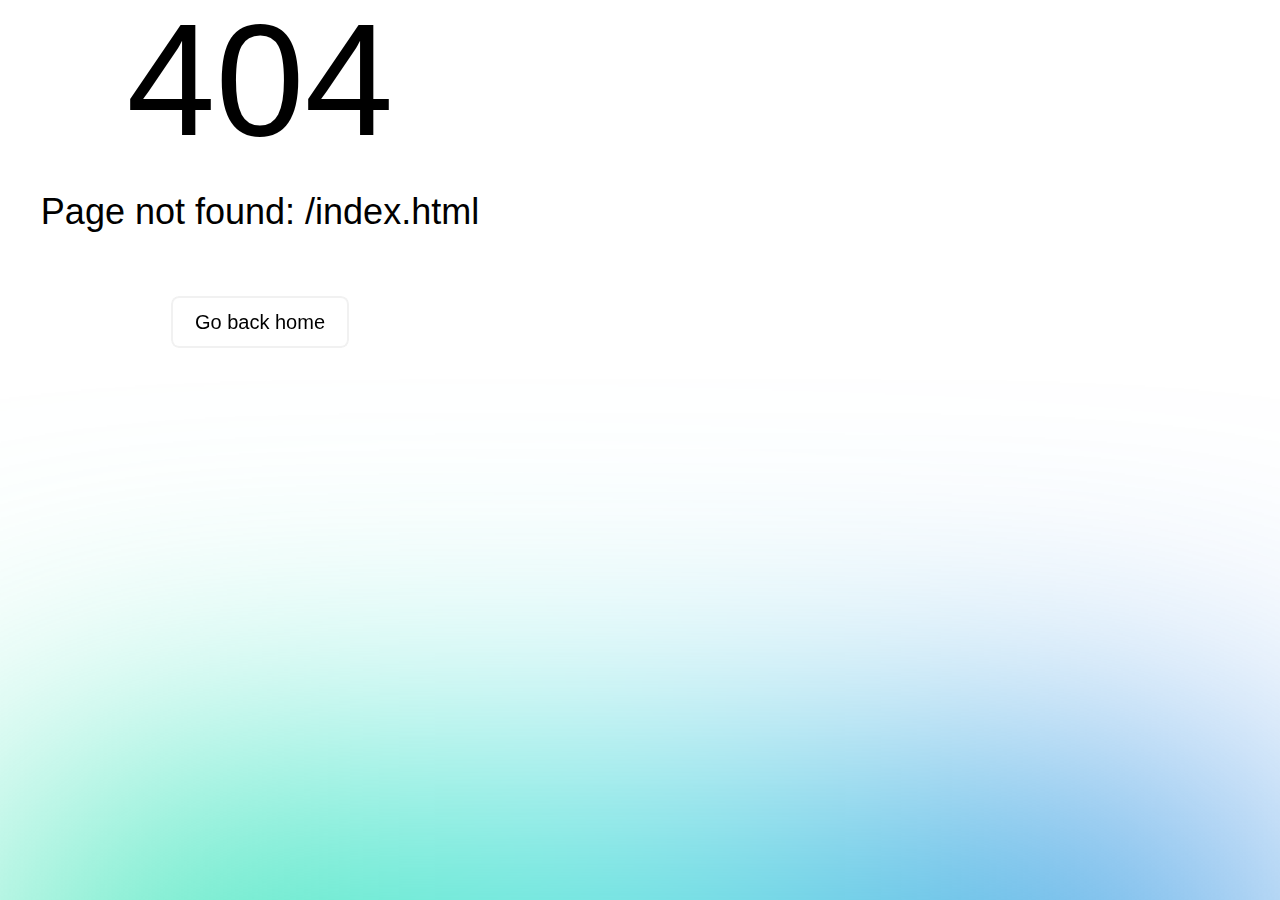
==== commit 45889b5f: "deploy: 1b3affe52939d1f9dd153deb49ebd2dcf2328f0f" ====
--- a/index.html
+++ b/index.html
@@ -1,6 +1,6 @@
 <!DOCTYPE html>
 <html >
 <head><meta charset="utf-8">
-<meta name="viewport" content="width=device-width, initial-scale=1"><link rel="modulepreload" href="/_payload.js"><link rel="modulepreload" as="script" crossorigin href="/_nuxt/entry.ae3f4d9f.js"><link rel="preload" as="style" href="/_nuxt/entry.b6d3551c.css"><link rel="modulepreload" as="script" crossorigin href="/_nuxt/index.8f803385.js"><link rel="prefetch" as="script" crossorigin href="/_nuxt/error-component.5a5cc92f.js"><link rel="stylesheet" href="/_nuxt/entry.b6d3551c.css"></head>
-<body ><div id="__nuxt"><div><!--[--><!--[--><!--[--><div><h1>这是我的Nuxt博客</h1> Welcome to my Nuxt blog! </div><!--]--><!--]--><!--]--></div></div><script type="module">import p from "/_payload.js";window.__NUXT__={...p,...({state:{},_errors:{},serverRendered:true,prerenderedAt:1682440451961,config:{public:{},app:{baseURL:"\u002F",buildAssetsDir:"\u002F_nuxt\u002F",cdnURL:""}}})}</script><script type="module" src="/_nuxt/entry.ae3f4d9f.js" crossorigin></script></body>
+<meta name="viewport" content="width=device-width, initial-scale=1"><link rel="modulepreload" href="/_payload.js"><link rel="modulepreload" as="script" crossorigin href="/_nuxt/entry.f05ec375.js"><link rel="preload" as="style" href="/_nuxt/entry.b77f86ff.css"><link rel="modulepreload" as="script" crossorigin href="/_nuxt/index.f8997d3e.js"><link rel="prefetch" as="script" crossorigin href="/_nuxt/error-component.581b7a98.js"><link rel="stylesheet" href="/_nuxt/entry.b77f86ff.css"></head>
+<body ><div id="__nuxt"><div><!--[--><!--[--><!--[--><div><h1>这是我的Nuxt博客</h1> Welcome to my Nuxt blog! </div><!--]--><!--]--><!--]--></div></div><script type="module">import p from "/_payload.js";window.__NUXT__={...p,...({state:{},_errors:{},serverRendered:true,prerenderedAt:1682442397220,config:{public:{},app:{baseURL:"\u002F",buildAssetsDir:"\u002F_nuxt\u002F",cdnURL:""}}})}</script><script type="module" src="/_nuxt/entry.f05ec375.js" crossorigin></script></body>
 </html>--- a/_nuxt/entry.b77f86ff.css
+++ b/_nuxt/entry.b77f86ff.css
@@ -0,0 +1 @@
+/*! tailwindcss v3.3.1 | MIT License | https://tailwindcss.com*/*,:after,:before{border:0 solid #e5e7eb;box-sizing:border-box}:after,:before{--tw-content:""}html{-webkit-text-size-adjust:100%;font-feature-settings:normal;font-family:ui-sans-serif,system-ui,-apple-system,BlinkMacSystemFont,Segoe UI,Roboto,Helvetica Neue,Arial,Noto Sans,sans-serif,Apple Color Emoji,Segoe UI Emoji,Segoe UI Symbol,Noto Color Emoji;font-variation-settings:normal;line-height:1.5;-moz-tab-size:4;-o-tab-size:4;tab-size:4}body{line-height:inherit;margin:0}hr{border-top-width:1px;color:inherit;height:0}abbr:where([title]){-webkit-text-decoration:underline dotted;text-decoration:underline dotted}h1,h2,h3,h4,h5,h6{font-size:inherit;font-weight:inherit}a{color:inherit;text-decoration:inherit}b,strong{font-weight:bolder}code,kbd,pre,samp{font-family:ui-monospace,SFMono-Regular,Menlo,Monaco,Consolas,Liberation Mono,Courier New,monospace;font-size:1em}small{font-size:80%}sub,sup{font-size:75%;line-height:0;position:relative;vertical-align:baseline}sub{bottom:-.25em}sup{top:-.5em}table{border-collapse:collapse;border-color:inherit;text-indent:0}button,input,optgroup,select,textarea{color:inherit;font-family:inherit;font-size:100%;font-weight:inherit;line-height:inherit;margin:0;padding:0}button,select{text-transform:none}[type=button],[type=reset],[type=submit],button{-webkit-appearance:button;background-color:transparent;background-image:none}:-moz-focusring{outline:auto}:-moz-ui-invalid{box-shadow:none}progress{vertical-align:baseline}::-webkit-inner-spin-button,::-webkit-outer-spin-button{height:auto}[type=search]{-webkit-appearance:textfield;outline-offset:-2px}::-webkit-search-decoration{-webkit-appearance:none}::-webkit-file-upload-button{-webkit-appearance:button;font:inherit}summary{display:list-item}blockquote,dd,dl,figure,h1,h2,h3,h4,h5,h6,hr,p,pre{margin:0}fieldset{margin:0}fieldset,legend{padding:0}menu,ol,ul{list-style:none;margin:0;padding:0}textarea{resize:vertical}input::-moz-placeholder,textarea::-moz-placeholder{color:#9ca3af;opacity:1}input::placeholder,textarea::placeholder{color:#9ca3af;opacity:1}[role=button],button{cursor:pointer}:disabled{cursor:default}audio,canvas,embed,iframe,img,object,svg,video{display:block;vertical-align:middle}img,video{height:auto;max-width:100%}[hidden]{display:none}*,:after,:before{--tw-border-spacing-x:0;--tw-border-spacing-y:0;--tw-translate-x:0;--tw-translate-y:0;--tw-rotate:0;--tw-skew-x:0;--tw-skew-y:0;--tw-scale-x:1;--tw-scale-y:1;--tw-pan-x: ;--tw-pan-y: ;--tw-pinch-zoom: ;--tw-scroll-snap-strictness:proximity;--tw-ordinal: ;--tw-slashed-zero: ;--tw-numeric-figure: ;--tw-numeric-spacing: ;--tw-numeric-fraction: ;--tw-ring-inset: ;--tw-ring-offset-width:0px;--tw-ring-offset-color:#fff;--tw-ring-color:rgba(59,130,246,.5);--tw-ring-offset-shadow:0 0 #0000;--tw-ring-shadow:0 0 #0000;--tw-shadow:0 0 #0000;--tw-shadow-colored:0 0 #0000;--tw-blur: ;--tw-brightness: ;--tw-contrast: ;--tw-grayscale: ;--tw-hue-rotate: ;--tw-invert: ;--tw-saturate: ;--tw-sepia: ;--tw-drop-shadow: ;--tw-backdrop-blur: ;--tw-backdrop-brightness: ;--tw-backdrop-contrast: ;--tw-backdrop-grayscale: ;--tw-backdrop-hue-rotate: ;--tw-backdrop-invert: ;--tw-backdrop-opacity: ;--tw-backdrop-saturate: ;--tw-backdrop-sepia: }::backdrop{--tw-border-spacing-x:0;--tw-border-spacing-y:0;--tw-translate-x:0;--tw-translate-y:0;--tw-rotate:0;--tw-skew-x:0;--tw-skew-y:0;--tw-scale-x:1;--tw-scale-y:1;--tw-pan-x: ;--tw-pan-y: ;--tw-pinch-zoom: ;--tw-scroll-snap-strictness:proximity;--tw-ordinal: ;--tw-slashed-zero: ;--tw-numeric-figure: ;--tw-numeric-spacing: ;--tw-numeric-fraction: ;--tw-ring-inset: ;--tw-ring-offset-width:0px;--tw-ring-offset-color:#fff;--tw-ring-color:rgba(59,130,246,.5);--tw-ring-offset-shadow:0 0 #0000;--tw-ring-shadow:0 0 #0000;--tw-shadow:0 0 #0000;--tw-shadow-colored:0 0 #0000;--tw-blur: ;--tw-brightness: ;--tw-contrast: ;--tw-grayscale: ;--tw-hue-rotate: ;--tw-invert: ;--tw-saturate: ;--tw-sepia: ;--tw-drop-shadow: ;--tw-backdrop-blur: ;--tw-backdrop-brightness: ;--tw-backdrop-contrast: ;--tw-backdrop-grayscale: ;--tw-backdrop-hue-rotate: ;--tw-backdrop-invert: ;--tw-backdrop-opacity: ;--tw-backdrop-saturate: ;--tw-backdrop-sepia: }body{font-family:PingFang SC,HarmonyOS_Regular,Helvetica Neue,Microsoft YaHei,sans-serif!important;font-weight:400;overflow-x:auto}@media (prefers-color-scheme:light){.get-started-gradient-border[data-v-a47dbf95]{background:linear-gradient(90deg,#fff,#fff),linear-gradient(90deg,#00dc82,#1de0b1,#36e4da)}.gradient-border-modules[data-v-a47dbf95]{background:linear-gradient(var(--gradient-angle),#f7d14c,rgba(247,209,76,.6),hsla(0,0%,100%,.8),#f7d14c)}.gradient-border-examples[data-v-a47dbf95]{background:linear-gradient(var(--gradient-angle),#8deaff,rgba(141,234,255,.6),hsla(0,0%,100%,.8),#8deaff)}.gradient-border-documentation[data-v-a47dbf95]{background:linear-gradient(var(--gradient-angle),#00dc82,rgba(0,220,130,.6),hsla(0,0%,100%,.8),#00dc82)}}@media (prefers-color-scheme:dark){.get-started-gradient-border[data-v-a47dbf95]{background:linear-gradient(90deg,#18181b,#18181b),linear-gradient(90deg,#00dc82,#1de0b1,#36e4da)}.gradient-border-modules[data-v-a47dbf95]{background:linear-gradient(var(--gradient-angle),#f7d14c,#a38108,hsla(0,0%,100%,.3),#a38108)}.gradient-border-examples[data-v-a47dbf95]{background:linear-gradient(var(--gradient-angle),#8deaff,#008aa9,hsla(0,0%,100%,.3),#008aa9)}.gradient-border-documentation[data-v-a47dbf95]{background:linear-gradient(var(--gradient-angle),#00dc82,#003f25,hsla(0,0%,100%,.2),#003f25)}}.get-started-gradient-border[data-v-a47dbf95]{background-clip:padding-box,border-box;background-origin:padding-box,border-box;border-color:transparent;border-radius:12px;border-width:1px}.get-started-gradient-border[data-v-a47dbf95]:hover>:is(.get-started-gradient-left,.get-started-gradient-right){opacity:.2}.get-started-gradient-left[data-v-a47dbf95],.get-started-gradient-right[data-v-a47dbf95]{opacity:0}.gradient-border[data-v-a47dbf95]{border-radius:12px;left:0;opacity:0;position:absolute;top:0;transform:translate(-1px,-1px);width:calc(100% + 2px);z-index:-1}.gradient-border-rect[data-v-a47dbf95]{height:calc(100% + 2px)}@media (min-width:1024px){.gradient-border-rect[data-v-a47dbf95]{height:calc(100% + 1px)}}.gradient-border-square[data-v-a47dbf95]{height:calc(100% + 2px)}.modules-gradient-right[data-v-a47dbf95]{opacity:0}.documentation-container:hover>.gradient-border[data-v-a47dbf95],.examples-container:hover>.gradient-border[data-v-a47dbf95],.modules-container:hover>.gradient-border[data-v-a47dbf95]{animation:gradient-rotate 5s linear 0s infinite reverse;opacity:1;transition:all .3s linear}.examples-container:hover>.examples-gradient-right[data-v-a47dbf95],.modules-container:hover>.modules-gradient-right[data-v-a47dbf95]{opacity:.2}.examples-gradient-right[data-v-a47dbf95]{opacity:0}.documentation-image-color-dark[data-v-a47dbf95],.documentation-image-color-light[data-v-a47dbf95],.examples-image-color-dark[data-v-a47dbf95],.examples-image-color-light[data-v-a47dbf95],.modules-image-color-dark[data-v-a47dbf95],.modules-image-color-light[data-v-a47dbf95]{display:none}@media (prefers-color-scheme:light){.modules-image-light[data-v-a47dbf95]{display:block}.modules-container:hover>a>.modules-image-light[data-v-a47dbf95],.modules-image-dark[data-v-a47dbf95]{display:none}.examples-image-light[data-v-a47dbf95],.modules-container:hover>a>.modules-image-color-light[data-v-a47dbf95]{display:block}.examples-container:hover>a>.examples-image-light[data-v-a47dbf95],.examples-image-dark[data-v-a47dbf95]{display:none}.documentation-image-light[data-v-a47dbf95],.examples-container:hover>a>.examples-image-color-light[data-v-a47dbf95]{display:block}.documentation-container:hover>a>div>.documentation-image-light[data-v-a47dbf95],.documentation-image-dark[data-v-a47dbf95]{display:none}.documentation-container:hover>a>div>.documentation-image-color-light[data-v-a47dbf95]{display:block}}@media (prefers-color-scheme:dark){.modules-image-dark[data-v-a47dbf95]{display:block}.modules-image-light[data-v-a47dbf95]{display:none}.modules-container:hover>a>.modules-image-color-dark[data-v-a47dbf95]{display:block}.modules-container:hover>a>.modules-image-dark[data-v-a47dbf95]{display:none}.examples-image-dark[data-v-a47dbf95]{display:block}.examples-image-light[data-v-a47dbf95]{display:none}.examples-container:hover>a>.examples-image-color-dark[data-v-a47dbf95]{display:block}.examples-container:hover>a>.examples-image-dark[data-v-a47dbf95]{display:none}.documentation-image-dark[data-v-a47dbf95]{display:block}.documentation-image-light[data-v-a47dbf95]{display:none}.documentation-container:hover>a>div>.documentation-image-color-dark[data-v-a47dbf95]{display:block}.documentation-container:hover>a>div>.documentation-image-dark[data-v-a47dbf95]{display:none}}.bg-white[data-v-a47dbf95]{--tw-bg-opacity:1;background-color:#fff;background-color:rgba(255,255,255,var(--tw-bg-opacity))}.bg-gray-100[data-v-a47dbf95]{--tw-bg-opacity:1;background-color:#eee;background-color:rgba(238,238,238,var(--tw-bg-opacity))}.bg-gradient-to-r[data-v-a47dbf95]{background-image:linear-gradient(to right,var(--tw-gradient-stops))}.bg-gradient-to-l[data-v-a47dbf95]{background-image:linear-gradient(to left,var(--tw-gradient-stops))}.from-green-400[data-v-a47dbf95]{--tw-gradient-from:rgba(55,233,144,var(--tw-from-opacity,1));--tw-gradient-stops:var(--tw-gradient-from),var(--tw-gradient-to,hsla(0,0%,100%,0))}.from-blue-400[data-v-a47dbf95]{--tw-gradient-from:rgba(56,189,248,var(--tw-from-opacity,1));--tw-gradient-stops:var(--tw-gradient-from),var(--tw-gradient-to,hsla(0,0%,100%,0))}.from-yellow-400[data-v-a47dbf95]{--tw-gradient-from:rgba(251,191,36,var(--tw-from-opacity,1));--tw-gradient-stops:var(--tw-gradient-from),var(--tw-gradient-to,hsla(0,0%,100%,0))}.to-transparent[data-v-a47dbf95]{--tw-gradient-to:transparent}.border-gray-200[data-v-a47dbf95]{--tw-border-opacity:1;border-color:#e0e0e0;border-color:rgba(224,224,224,var(--tw-border-opacity))}.hover\:border-transparent[data-v-a47dbf95]:hover{border-color:transparent}.rounded-xl[data-v-a47dbf95]{border-radius:.75rem}.rounded[data-v-a47dbf95]{border-radius:.25rem}.border[data-v-a47dbf95]{border-width:1px}.border-t[data-v-a47dbf95]{border-top-width:1px}.flex[data-v-a47dbf95]{display:flex}.grid[data-v-a47dbf95]{display:grid}.hidden[data-v-a47dbf95]{display:none}.flex-col[data-v-a47dbf95]{flex-direction:column}.flex-col-reverse[data-v-a47dbf95]{flex-direction:column-reverse}.place-content-center[data-v-a47dbf95]{place-content:center}.items-center[data-v-a47dbf95]{align-items:center}.justify-end[data-v-a47dbf95]{justify-content:flex-end}.justify-center[data-v-a47dbf95]{justify-content:center}.flex-1[data-v-a47dbf95]{flex:1 1 0%}.order-last[data-v-a47dbf95]{order:9999}.font-mono[data-v-a47dbf95]{font-family:ui-monospace,SFMono-Regular,Menlo,Monaco,Consolas,Liberation Mono,Courier New,monospace}.font-semibold[data-v-a47dbf95]{font-weight:600}.font-bold[data-v-a47dbf95]{font-weight:700}.h-32[data-v-a47dbf95]{height:8rem}.h-\[70px\][data-v-a47dbf95]{height:70px}.text-4xl[data-v-a47dbf95]{font-size:2.25rem;line-height:2.5rem}.text-xl[data-v-a47dbf95]{font-size:1.25rem;line-height:1.75rem}.text-sm[data-v-a47dbf95]{font-size:.875rem;line-height:1.25rem}.text-2xl[data-v-a47dbf95]{font-size:1.5rem;line-height:2rem}.mx-auto[data-v-a47dbf95]{margin-left:auto;margin-right:auto}.mb-2[data-v-a47dbf95]{margin-bottom:.5rem}.max-w-\[960px\][data-v-a47dbf95]{max-width:960px}.min-h-screen[data-v-a47dbf95]{min-height:100vh}.p-1[data-v-a47dbf95]{padding:.25rem}.px-4[data-v-a47dbf95]{padding-left:1rem;padding-right:1rem}.py-14[data-v-a47dbf95]{padding-bottom:3.5rem;padding-top:3.5rem}.py-6[data-v-a47dbf95]{padding-bottom:1.5rem;padding-top:1.5rem}.px-5[data-v-a47dbf95]{padding-left:1.25rem;padding-right:1.25rem}.pt-\[58px\][data-v-a47dbf95]{padding-top:58px}.pb-6[data-v-a47dbf95]{padding-bottom:1.5rem}.absolute[data-v-a47dbf95]{position:absolute}.relative[data-v-a47dbf95]{position:relative}.inset-y-0[data-v-a47dbf95]{bottom:0;top:0}.inset-x-0[data-v-a47dbf95]{left:0;right:0}.left-0[data-v-a47dbf95]{left:0}.right-0[data-v-a47dbf95]{right:0}.-top-\[58px\][data-v-a47dbf95]{top:-58px}.-top-3[data-v-a47dbf95]{top:-.75rem}.focus-visible\:ring-2[data-v-a47dbf95]:focus-visible{--tw-ring-offset-shadow:var(--tw-ring-inset) 0 0 0 var(--tw-ring-offset-width) var(--tw-ring-offset-color);--tw-ring-shadow:var(--tw-ring-inset) 0 0 0 calc(2px + var(--tw-ring-offset-width)) var(--tw-ring-color);box-shadow:var(--tw-ring-inset) 0 0 0 var(--tw-ring-offset-width) var(--tw-ring-offset-color),var(--tw-ring-inset) 0 0 0 calc(2px + var(--tw-ring-offset-width)) var(--tw-ring-color),0 0 #0000;box-shadow:var(--tw-ring-offset-shadow),var(--tw-ring-shadow),var(--tw-shadow,0 0 #0000)}.text-center[data-v-a47dbf95]{text-align:center}.text-black[data-v-a47dbf95]{--tw-text-opacity:1;color:#000;color:rgba(0,0,0,var(--tw-text-opacity))}.text-gray-700[data-v-a47dbf95]{--tw-text-opacity:1;color:#424242;color:rgba(66,66,66,var(--tw-text-opacity))}.hover\:text-black[data-v-a47dbf95]:hover{--tw-text-opacity:1;color:#000;color:rgba(0,0,0,var(--tw-text-opacity))}.antialiased[data-v-a47dbf95]{-webkit-font-smoothing:antialiased;-moz-osx-font-smoothing:grayscale}.w-full[data-v-a47dbf95]{width:100%}.w-\[20\%\][data-v-a47dbf95]{width:20%}.z-10[data-v-a47dbf95]{z-index:10}.z-1[data-v-a47dbf95]{z-index:1}.gap-6[data-v-a47dbf95]{grid-gap:1.5rem;gap:1.5rem}.gap-3[data-v-a47dbf95]{grid-gap:.75rem;gap:.75rem}.gap-x-4[data-v-a47dbf95]{grid-column-gap:1rem;-webkit-column-gap:1rem;-moz-column-gap:1rem;column-gap:1rem}.gap-y-16[data-v-a47dbf95]{grid-row-gap:4rem;-webkit-row-gap:4rem;-moz-row-gap:4rem;row-gap:4rem}.gap-y-4[data-v-a47dbf95]{grid-row-gap:1rem;-webkit-row-gap:1rem;-moz-row-gap:1rem;row-gap:1rem}.gap-y-2[data-v-a47dbf95]{grid-row-gap:.5rem;-webkit-row-gap:.5rem;-moz-row-gap:.5rem;row-gap:.5rem}.grid-cols-2[data-v-a47dbf95]{grid-template-columns:repeat(2,minmax(0,1fr))}.col-span-2[data-v-a47dbf95]{-ms-grid-column-span:span 2/span 2;grid-column:span 2/span 2}.row-span-2[data-v-a47dbf95]{-ms-grid-row-span:span 2/span 2;grid-row:span 2/span 2}.transition-opacity[data-v-a47dbf95]{transition-duration:.15s;transition-property:opacity;transition-timing-function:cubic-bezier(.4,0,.2,1)}.duration-300[data-v-a47dbf95]{transition-duration:.3s}@media (min-width:640px){.sm\:flex-row[data-v-a47dbf95]{flex-direction:row}.sm\:justify-between[data-v-a47dbf95]{justify-content:space-between}.sm\:h-34[data-v-a47dbf95]{height:8.5rem}.sm\:text-base[data-v-a47dbf95]{font-size:1rem;line-height:1.5rem}.sm\:text-5xl[data-v-a47dbf95]{font-size:3rem;line-height:1}.sm\:min-h-\[220px\][data-v-a47dbf95]{min-height:220px}.sm\:px-6[data-v-a47dbf95]{padding-left:1.5rem;padding-right:1.5rem}.sm\:px-28[data-v-a47dbf95]{padding-left:7rem;padding-right:7rem}.sm\:col-span-1[data-v-a47dbf95]{-ms-grid-column-span:span 1/span 1;grid-column:span 1/span 1}}@media (min-width:768px){.md\:min-h-\[180px\][data-v-a47dbf95]{min-height:180px}}@media (min-width:1024px){.lg\:flex-col[data-v-a47dbf95]{flex-direction:column}.lg\:order-none[data-v-a47dbf95]{order:0}.lg\:min-h-min[data-v-a47dbf95]{min-height:-moz-min-content;min-height:min-content}.lg\:py-7[data-v-a47dbf95]{padding-bottom:1.75rem;padding-top:1.75rem}.lg\:px-8[data-v-a47dbf95]{padding-left:2rem;padding-right:2rem}.lg\:grid-cols-10[data-v-a47dbf95]{grid-template-columns:repeat(10,minmax(0,1fr))}.lg\:col-span-10[data-v-a47dbf95]{-ms-grid-column-span:span 10/span 10;grid-column:span 10/span 10}.lg\:col-span-6[data-v-a47dbf95]{-ms-grid-column-span:span 6/span 6;grid-column:span 6/span 6}.lg\:col-span-4[data-v-a47dbf95]{-ms-grid-column-span:span 4/span 4;grid-column:span 4/span 4}}@media (prefers-color-scheme:dark){.dark\:bg-black[data-v-a47dbf95]{--tw-bg-opacity:1;background-color:#000;background-color:rgba(0,0,0,var(--tw-bg-opacity))}.dark\:bg-white\/10[data-v-a47dbf95]{--tw-bg-opacity:.1;background-color:#ffffff1a;background-color:rgba(255,255,255,var(--tw-bg-opacity))}.dark\:bg-gray-900[data-v-a47dbf95]{--tw-bg-opacity:1;background-color:#18181b;background-color:rgba(24,24,27,var(--tw-bg-opacity))}.dark\:border-transparent[data-v-a47dbf95]{border-color:transparent}.dark\:border-gray-900[data-v-a47dbf95]{--tw-border-opacity:1;border-color:#18181b;border-color:rgba(24,24,27,var(--tw-border-opacity))}.dark\:border-none[data-v-a47dbf95]{border-style:none}.dark\:block[data-v-a47dbf95]{display:block}.dark\:hidden[data-v-a47dbf95]{display:none}.dark\:text-white[data-v-a47dbf95]{--tw-text-opacity:1;color:#fff;color:rgba(255,255,255,var(--tw-text-opacity))}.dark\:text-gray-300[data-v-a47dbf95]{--tw-text-opacity:1;color:#bdbdbd;color:rgba(189,189,189,var(--tw-text-opacity))}.dark\:hover\:text-white[data-v-a47dbf95]:hover{--tw-text-opacity:1;color:#fff;color:rgba(255,255,255,var(--tw-text-opacity))}}
--- a/_nuxt/entry.b77f86ff.css
+++ b/_nuxt/entry.b77f86ff.css
@@ -0,0 +1 @@
+/*! tailwindcss v3.3.1 | MIT License | https://tailwindcss.com*/*,:after,:before{border:0 solid #e5e7eb;box-sizing:border-box}:after,:before{--tw-content:""}html{-webkit-text-size-adjust:100%;font-feature-settings:normal;font-family:ui-sans-serif,system-ui,-apple-system,BlinkMacSystemFont,Segoe UI,Roboto,Helvetica Neue,Arial,Noto Sans,sans-serif,Apple Color Emoji,Segoe UI Emoji,Segoe UI Symbol,Noto Color Emoji;font-variation-settings:normal;line-height:1.5;-moz-tab-size:4;-o-tab-size:4;tab-size:4}body{line-height:inherit;margin:0}hr{border-top-width:1px;color:inherit;height:0}abbr:where([title]){-webkit-text-decoration:underline dotted;text-decoration:underline dotted}h1,h2,h3,h4,h5,h6{font-size:inherit;font-weight:inherit}a{color:inherit;text-decoration:inherit}b,strong{font-weight:bolder}code,kbd,pre,samp{font-family:ui-monospace,SFMono-Regular,Menlo,Monaco,Consolas,Liberation Mono,Courier New,monospace;font-size:1em}small{font-size:80%}sub,sup{font-size:75%;line-height:0;position:relative;vertical-align:baseline}sub{bottom:-.25em}sup{top:-.5em}table{border-collapse:collapse;border-color:inherit;text-indent:0}button,input,optgroup,select,textarea{color:inherit;font-family:inherit;font-size:100%;font-weight:inherit;line-height:inherit;margin:0;padding:0}button,select{text-transform:none}[type=button],[type=reset],[type=submit],button{-webkit-appearance:button;background-color:transparent;background-image:none}:-moz-focusring{outline:auto}:-moz-ui-invalid{box-shadow:none}progress{vertical-align:baseline}::-webkit-inner-spin-button,::-webkit-outer-spin-button{height:auto}[type=search]{-webkit-appearance:textfield;outline-offset:-2px}::-webkit-search-decoration{-webkit-appearance:none}::-webkit-file-upload-button{-webkit-appearance:button;font:inherit}summary{display:list-item}blockquote,dd,dl,figure,h1,h2,h3,h4,h5,h6,hr,p,pre{margin:0}fieldset{margin:0}fieldset,legend{padding:0}menu,ol,ul{list-style:none;margin:0;padding:0}textarea{resize:vertical}input::-moz-placeholder,textarea::-moz-placeholder{color:#9ca3af;opacity:1}input::placeholder,textarea::placeholder{color:#9ca3af;opacity:1}[role=button],button{cursor:pointer}:disabled{cursor:default}audio,canvas,embed,iframe,img,object,svg,video{display:block;vertical-align:middle}img,video{height:auto;max-width:100%}[hidden]{display:none}*,:after,:before{--tw-border-spacing-x:0;--tw-border-spacing-y:0;--tw-translate-x:0;--tw-translate-y:0;--tw-rotate:0;--tw-skew-x:0;--tw-skew-y:0;--tw-scale-x:1;--tw-scale-y:1;--tw-pan-x: ;--tw-pan-y: ;--tw-pinch-zoom: ;--tw-scroll-snap-strictness:proximity;--tw-ordinal: ;--tw-slashed-zero: ;--tw-numeric-figure: ;--tw-numeric-spacing: ;--tw-numeric-fraction: ;--tw-ring-inset: ;--tw-ring-offset-width:0px;--tw-ring-offset-color:#fff;--tw-ring-color:rgba(59,130,246,.5);--tw-ring-offset-shadow:0 0 #0000;--tw-ring-shadow:0 0 #0000;--tw-shadow:0 0 #0000;--tw-shadow-colored:0 0 #0000;--tw-blur: ;--tw-brightness: ;--tw-contrast: ;--tw-grayscale: ;--tw-hue-rotate: ;--tw-invert: ;--tw-saturate: ;--tw-sepia: ;--tw-drop-shadow: ;--tw-backdrop-blur: ;--tw-backdrop-brightness: ;--tw-backdrop-contrast: ;--tw-backdrop-grayscale: ;--tw-backdrop-hue-rotate: ;--tw-backdrop-invert: ;--tw-backdrop-opacity: ;--tw-backdrop-saturate: ;--tw-backdrop-sepia: }::backdrop{--tw-border-spacing-x:0;--tw-border-spacing-y:0;--tw-translate-x:0;--tw-translate-y:0;--tw-rotate:0;--tw-skew-x:0;--tw-skew-y:0;--tw-scale-x:1;--tw-scale-y:1;--tw-pan-x: ;--tw-pan-y: ;--tw-pinch-zoom: ;--tw-scroll-snap-strictness:proximity;--tw-ordinal: ;--tw-slashed-zero: ;--tw-numeric-figure: ;--tw-numeric-spacing: ;--tw-numeric-fraction: ;--tw-ring-inset: ;--tw-ring-offset-width:0px;--tw-ring-offset-color:#fff;--tw-ring-color:rgba(59,130,246,.5);--tw-ring-offset-shadow:0 0 #0000;--tw-ring-shadow:0 0 #0000;--tw-shadow:0 0 #0000;--tw-shadow-colored:0 0 #0000;--tw-blur: ;--tw-brightness: ;--tw-contrast: ;--tw-grayscale: ;--tw-hue-rotate: ;--tw-invert: ;--tw-saturate: ;--tw-sepia: ;--tw-drop-shadow: ;--tw-backdrop-blur: ;--tw-backdrop-brightness: ;--tw-backdrop-contrast: ;--tw-backdrop-grayscale: ;--tw-backdrop-hue-rotate: ;--tw-backdrop-invert: ;--tw-backdrop-opacity: ;--tw-backdrop-saturate: ;--tw-backdrop-sepia: }body{font-family:PingFang SC,HarmonyOS_Regular,Helvetica Neue,Microsoft YaHei,sans-serif!important;font-weight:400;overflow-x:auto}@media (prefers-color-scheme:light){.get-started-gradient-border[data-v-a47dbf95]{background:linear-gradient(90deg,#fff,#fff),linear-gradient(90deg,#00dc82,#1de0b1,#36e4da)}.gradient-border-modules[data-v-a47dbf95]{background:linear-gradient(var(--gradient-angle),#f7d14c,rgba(247,209,76,.6),hsla(0,0%,100%,.8),#f7d14c)}.gradient-border-examples[data-v-a47dbf95]{background:linear-gradient(var(--gradient-angle),#8deaff,rgba(141,234,255,.6),hsla(0,0%,100%,.8),#8deaff)}.gradient-border-documentation[data-v-a47dbf95]{background:linear-gradient(var(--gradient-angle),#00dc82,rgba(0,220,130,.6),hsla(0,0%,100%,.8),#00dc82)}}@media (prefers-color-scheme:dark){.get-started-gradient-border[data-v-a47dbf95]{background:linear-gradient(90deg,#18181b,#18181b),linear-gradient(90deg,#00dc82,#1de0b1,#36e4da)}.gradient-border-modules[data-v-a47dbf95]{background:linear-gradient(var(--gradient-angle),#f7d14c,#a38108,hsla(0,0%,100%,.3),#a38108)}.gradient-border-examples[data-v-a47dbf95]{background:linear-gradient(var(--gradient-angle),#8deaff,#008aa9,hsla(0,0%,100%,.3),#008aa9)}.gradient-border-documentation[data-v-a47dbf95]{background:linear-gradient(var(--gradient-angle),#00dc82,#003f25,hsla(0,0%,100%,.2),#003f25)}}.get-started-gradient-border[data-v-a47dbf95]{background-clip:padding-box,border-box;background-origin:padding-box,border-box;border-color:transparent;border-radius:12px;border-width:1px}.get-started-gradient-border[data-v-a47dbf95]:hover>:is(.get-started-gradient-left,.get-started-gradient-right){opacity:.2}.get-started-gradient-left[data-v-a47dbf95],.get-started-gradient-right[data-v-a47dbf95]{opacity:0}.gradient-border[data-v-a47dbf95]{border-radius:12px;left:0;opacity:0;position:absolute;top:0;transform:translate(-1px,-1px);width:calc(100% + 2px);z-index:-1}.gradient-border-rect[data-v-a47dbf95]{height:calc(100% + 2px)}@media (min-width:1024px){.gradient-border-rect[data-v-a47dbf95]{height:calc(100% + 1px)}}.gradient-border-square[data-v-a47dbf95]{height:calc(100% + 2px)}.modules-gradient-right[data-v-a47dbf95]{opacity:0}.documentation-container:hover>.gradient-border[data-v-a47dbf95],.examples-container:hover>.gradient-border[data-v-a47dbf95],.modules-container:hover>.gradient-border[data-v-a47dbf95]{animation:gradient-rotate 5s linear 0s infinite reverse;opacity:1;transition:all .3s linear}.examples-container:hover>.examples-gradient-right[data-v-a47dbf95],.modules-container:hover>.modules-gradient-right[data-v-a47dbf95]{opacity:.2}.examples-gradient-right[data-v-a47dbf95]{opacity:0}.documentation-image-color-dark[data-v-a47dbf95],.documentation-image-color-light[data-v-a47dbf95],.examples-image-color-dark[data-v-a47dbf95],.examples-image-color-light[data-v-a47dbf95],.modules-image-color-dark[data-v-a47dbf95],.modules-image-color-light[data-v-a47dbf95]{display:none}@media (prefers-color-scheme:light){.modules-image-light[data-v-a47dbf95]{display:block}.modules-container:hover>a>.modules-image-light[data-v-a47dbf95],.modules-image-dark[data-v-a47dbf95]{display:none}.examples-image-light[data-v-a47dbf95],.modules-container:hover>a>.modules-image-color-light[data-v-a47dbf95]{display:block}.examples-container:hover>a>.examples-image-light[data-v-a47dbf95],.examples-image-dark[data-v-a47dbf95]{display:none}.documentation-image-light[data-v-a47dbf95],.examples-container:hover>a>.examples-image-color-light[data-v-a47dbf95]{display:block}.documentation-container:hover>a>div>.documentation-image-light[data-v-a47dbf95],.documentation-image-dark[data-v-a47dbf95]{display:none}.documentation-container:hover>a>div>.documentation-image-color-light[data-v-a47dbf95]{display:block}}@media (prefers-color-scheme:dark){.modules-image-dark[data-v-a47dbf95]{display:block}.modules-image-light[data-v-a47dbf95]{display:none}.modules-container:hover>a>.modules-image-color-dark[data-v-a47dbf95]{display:block}.modules-container:hover>a>.modules-image-dark[data-v-a47dbf95]{display:none}.examples-image-dark[data-v-a47dbf95]{display:block}.examples-image-light[data-v-a47dbf95]{display:none}.examples-container:hover>a>.examples-image-color-dark[data-v-a47dbf95]{display:block}.examples-container:hover>a>.examples-image-dark[data-v-a47dbf95]{display:none}.documentation-image-dark[data-v-a47dbf95]{display:block}.documentation-image-light[data-v-a47dbf95]{display:none}.documentation-container:hover>a>div>.documentation-image-color-dark[data-v-a47dbf95]{display:block}.documentation-container:hover>a>div>.documentation-image-dark[data-v-a47dbf95]{display:none}}.bg-white[data-v-a47dbf95]{--tw-bg-opacity:1;background-color:#fff;background-color:rgba(255,255,255,var(--tw-bg-opacity))}.bg-gray-100[data-v-a47dbf95]{--tw-bg-opacity:1;background-color:#eee;background-color:rgba(238,238,238,var(--tw-bg-opacity))}.bg-gradient-to-r[data-v-a47dbf95]{background-image:linear-gradient(to right,var(--tw-gradient-stops))}.bg-gradient-to-l[data-v-a47dbf95]{background-image:linear-gradient(to left,var(--tw-gradient-stops))}.from-green-400[data-v-a47dbf95]{--tw-gradient-from:rgba(55,233,144,var(--tw-from-opacity,1));--tw-gradient-stops:var(--tw-gradient-from),var(--tw-gradient-to,hsla(0,0%,100%,0))}.from-blue-400[data-v-a47dbf95]{--tw-gradient-from:rgba(56,189,248,var(--tw-from-opacity,1));--tw-gradient-stops:var(--tw-gradient-from),var(--tw-gradient-to,hsla(0,0%,100%,0))}.from-yellow-400[data-v-a47dbf95]{--tw-gradient-from:rgba(251,191,36,var(--tw-from-opacity,1));--tw-gradient-stops:var(--tw-gradient-from),var(--tw-gradient-to,hsla(0,0%,100%,0))}.to-transparent[data-v-a47dbf95]{--tw-gradient-to:transparent}.border-gray-200[data-v-a47dbf95]{--tw-border-opacity:1;border-color:#e0e0e0;border-color:rgba(224,224,224,var(--tw-border-opacity))}.hover\:border-transparent[data-v-a47dbf95]:hover{border-color:transparent}.rounded-xl[data-v-a47dbf95]{border-radius:.75rem}.rounded[data-v-a47dbf95]{border-radius:.25rem}.border[data-v-a47dbf95]{border-width:1px}.border-t[data-v-a47dbf95]{border-top-width:1px}.flex[data-v-a47dbf95]{display:flex}.grid[data-v-a47dbf95]{display:grid}.hidden[data-v-a47dbf95]{display:none}.flex-col[data-v-a47dbf95]{flex-direction:column}.flex-col-reverse[data-v-a47dbf95]{flex-direction:column-reverse}.place-content-center[data-v-a47dbf95]{place-content:center}.items-center[data-v-a47dbf95]{align-items:center}.justify-end[data-v-a47dbf95]{justify-content:flex-end}.justify-center[data-v-a47dbf95]{justify-content:center}.flex-1[data-v-a47dbf95]{flex:1 1 0%}.order-last[data-v-a47dbf95]{order:9999}.font-mono[data-v-a47dbf95]{font-family:ui-monospace,SFMono-Regular,Menlo,Monaco,Consolas,Liberation Mono,Courier New,monospace}.font-semibold[data-v-a47dbf95]{font-weight:600}.font-bold[data-v-a47dbf95]{font-weight:700}.h-32[data-v-a47dbf95]{height:8rem}.h-\[70px\][data-v-a47dbf95]{height:70px}.text-4xl[data-v-a47dbf95]{font-size:2.25rem;line-height:2.5rem}.text-xl[data-v-a47dbf95]{font-size:1.25rem;line-height:1.75rem}.text-sm[data-v-a47dbf95]{font-size:.875rem;line-height:1.25rem}.text-2xl[data-v-a47dbf95]{font-size:1.5rem;line-height:2rem}.mx-auto[data-v-a47dbf95]{margin-left:auto;margin-right:auto}.mb-2[data-v-a47dbf95]{margin-bottom:.5rem}.max-w-\[960px\][data-v-a47dbf95]{max-width:960px}.min-h-screen[data-v-a47dbf95]{min-height:100vh}.p-1[data-v-a47dbf95]{padding:.25rem}.px-4[data-v-a47dbf95]{padding-left:1rem;padding-right:1rem}.py-14[data-v-a47dbf95]{padding-bottom:3.5rem;padding-top:3.5rem}.py-6[data-v-a47dbf95]{padding-bottom:1.5rem;padding-top:1.5rem}.px-5[data-v-a47dbf95]{padding-left:1.25rem;padding-right:1.25rem}.pt-\[58px\][data-v-a47dbf95]{padding-top:58px}.pb-6[data-v-a47dbf95]{padding-bottom:1.5rem}.absolute[data-v-a47dbf95]{position:absolute}.relative[data-v-a47dbf95]{position:relative}.inset-y-0[data-v-a47dbf95]{bottom:0;top:0}.inset-x-0[data-v-a47dbf95]{left:0;right:0}.left-0[data-v-a47dbf95]{left:0}.right-0[data-v-a47dbf95]{right:0}.-top-\[58px\][data-v-a47dbf95]{top:-58px}.-top-3[data-v-a47dbf95]{top:-.75rem}.focus-visible\:ring-2[data-v-a47dbf95]:focus-visible{--tw-ring-offset-shadow:var(--tw-ring-inset) 0 0 0 var(--tw-ring-offset-width) var(--tw-ring-offset-color);--tw-ring-shadow:var(--tw-ring-inset) 0 0 0 calc(2px + var(--tw-ring-offset-width)) var(--tw-ring-color);box-shadow:var(--tw-ring-inset) 0 0 0 var(--tw-ring-offset-width) var(--tw-ring-offset-color),var(--tw-ring-inset) 0 0 0 calc(2px + var(--tw-ring-offset-width)) var(--tw-ring-color),0 0 #0000;box-shadow:var(--tw-ring-offset-shadow),var(--tw-ring-shadow),var(--tw-shadow,0 0 #0000)}.text-center[data-v-a47dbf95]{text-align:center}.text-black[data-v-a47dbf95]{--tw-text-opacity:1;color:#000;color:rgba(0,0,0,var(--tw-text-opacity))}.text-gray-700[data-v-a47dbf95]{--tw-text-opacity:1;color:#424242;color:rgba(66,66,66,var(--tw-text-opacity))}.hover\:text-black[data-v-a47dbf95]:hover{--tw-text-opacity:1;color:#000;color:rgba(0,0,0,var(--tw-text-opacity))}.antialiased[data-v-a47dbf95]{-webkit-font-smoothing:antialiased;-moz-osx-font-smoothing:grayscale}.w-full[data-v-a47dbf95]{width:100%}.w-\[20\%\][data-v-a47dbf95]{width:20%}.z-10[data-v-a47dbf95]{z-index:10}.z-1[data-v-a47dbf95]{z-index:1}.gap-6[data-v-a47dbf95]{grid-gap:1.5rem;gap:1.5rem}.gap-3[data-v-a47dbf95]{grid-gap:.75rem;gap:.75rem}.gap-x-4[data-v-a47dbf95]{grid-column-gap:1rem;-webkit-column-gap:1rem;-moz-column-gap:1rem;column-gap:1rem}.gap-y-16[data-v-a47dbf95]{grid-row-gap:4rem;-webkit-row-gap:4rem;-moz-row-gap:4rem;row-gap:4rem}.gap-y-4[data-v-a47dbf95]{grid-row-gap:1rem;-webkit-row-gap:1rem;-moz-row-gap:1rem;row-gap:1rem}.gap-y-2[data-v-a47dbf95]{grid-row-gap:.5rem;-webkit-row-gap:.5rem;-moz-row-gap:.5rem;row-gap:.5rem}.grid-cols-2[data-v-a47dbf95]{grid-template-columns:repeat(2,minmax(0,1fr))}.col-span-2[data-v-a47dbf95]{-ms-grid-column-span:span 2/span 2;grid-column:span 2/span 2}.row-span-2[data-v-a47dbf95]{-ms-grid-row-span:span 2/span 2;grid-row:span 2/span 2}.transition-opacity[data-v-a47dbf95]{transition-duration:.15s;transition-property:opacity;transition-timing-function:cubic-bezier(.4,0,.2,1)}.duration-300[data-v-a47dbf95]{transition-duration:.3s}@media (min-width:640px){.sm\:flex-row[data-v-a47dbf95]{flex-direction:row}.sm\:justify-between[data-v-a47dbf95]{justify-content:space-between}.sm\:h-34[data-v-a47dbf95]{height:8.5rem}.sm\:text-base[data-v-a47dbf95]{font-size:1rem;line-height:1.5rem}.sm\:text-5xl[data-v-a47dbf95]{font-size:3rem;line-height:1}.sm\:min-h-\[220px\][data-v-a47dbf95]{min-height:220px}.sm\:px-6[data-v-a47dbf95]{padding-left:1.5rem;padding-right:1.5rem}.sm\:px-28[data-v-a47dbf95]{padding-left:7rem;padding-right:7rem}.sm\:col-span-1[data-v-a47dbf95]{-ms-grid-column-span:span 1/span 1;grid-column:span 1/span 1}}@media (min-width:768px){.md\:min-h-\[180px\][data-v-a47dbf95]{min-height:180px}}@media (min-width:1024px){.lg\:flex-col[data-v-a47dbf95]{flex-direction:column}.lg\:order-none[data-v-a47dbf95]{order:0}.lg\:min-h-min[data-v-a47dbf95]{min-height:-moz-min-content;min-height:min-content}.lg\:py-7[data-v-a47dbf95]{padding-bottom:1.75rem;padding-top:1.75rem}.lg\:px-8[data-v-a47dbf95]{padding-left:2rem;padding-right:2rem}.lg\:grid-cols-10[data-v-a47dbf95]{grid-template-columns:repeat(10,minmax(0,1fr))}.lg\:col-span-10[data-v-a47dbf95]{-ms-grid-column-span:span 10/span 10;grid-column:span 10/span 10}.lg\:col-span-6[data-v-a47dbf95]{-ms-grid-column-span:span 6/span 6;grid-column:span 6/span 6}.lg\:col-span-4[data-v-a47dbf95]{-ms-grid-column-span:span 4/span 4;grid-column:span 4/span 4}}@media (prefers-color-scheme:dark){.dark\:bg-black[data-v-a47dbf95]{--tw-bg-opacity:1;background-color:#000;background-color:rgba(0,0,0,var(--tw-bg-opacity))}.dark\:bg-white\/10[data-v-a47dbf95]{--tw-bg-opacity:.1;background-color:#ffffff1a;background-color:rgba(255,255,255,var(--tw-bg-opacity))}.dark\:bg-gray-900[data-v-a47dbf95]{--tw-bg-opacity:1;background-color:#18181b;background-color:rgba(24,24,27,var(--tw-bg-opacity))}.dark\:border-transparent[data-v-a47dbf95]{border-color:transparent}.dark\:border-gray-900[data-v-a47dbf95]{--tw-border-opacity:1;border-color:#18181b;border-color:rgba(24,24,27,var(--tw-border-opacity))}.dark\:border-none[data-v-a47dbf95]{border-style:none}.dark\:block[data-v-a47dbf95]{display:block}.dark\:hidden[data-v-a47dbf95]{display:none}.dark\:text-white[data-v-a47dbf95]{--tw-text-opacity:1;color:#fff;color:rgba(255,255,255,var(--tw-text-opacity))}.dark\:text-gray-300[data-v-a47dbf95]{--tw-text-opacity:1;color:#bdbdbd;color:rgba(189,189,189,var(--tw-text-opacity))}.dark\:hover\:text-white[data-v-a47dbf95]:hover{--tw-text-opacity:1;color:#fff;color:rgba(255,255,255,var(--tw-text-opacity))}}
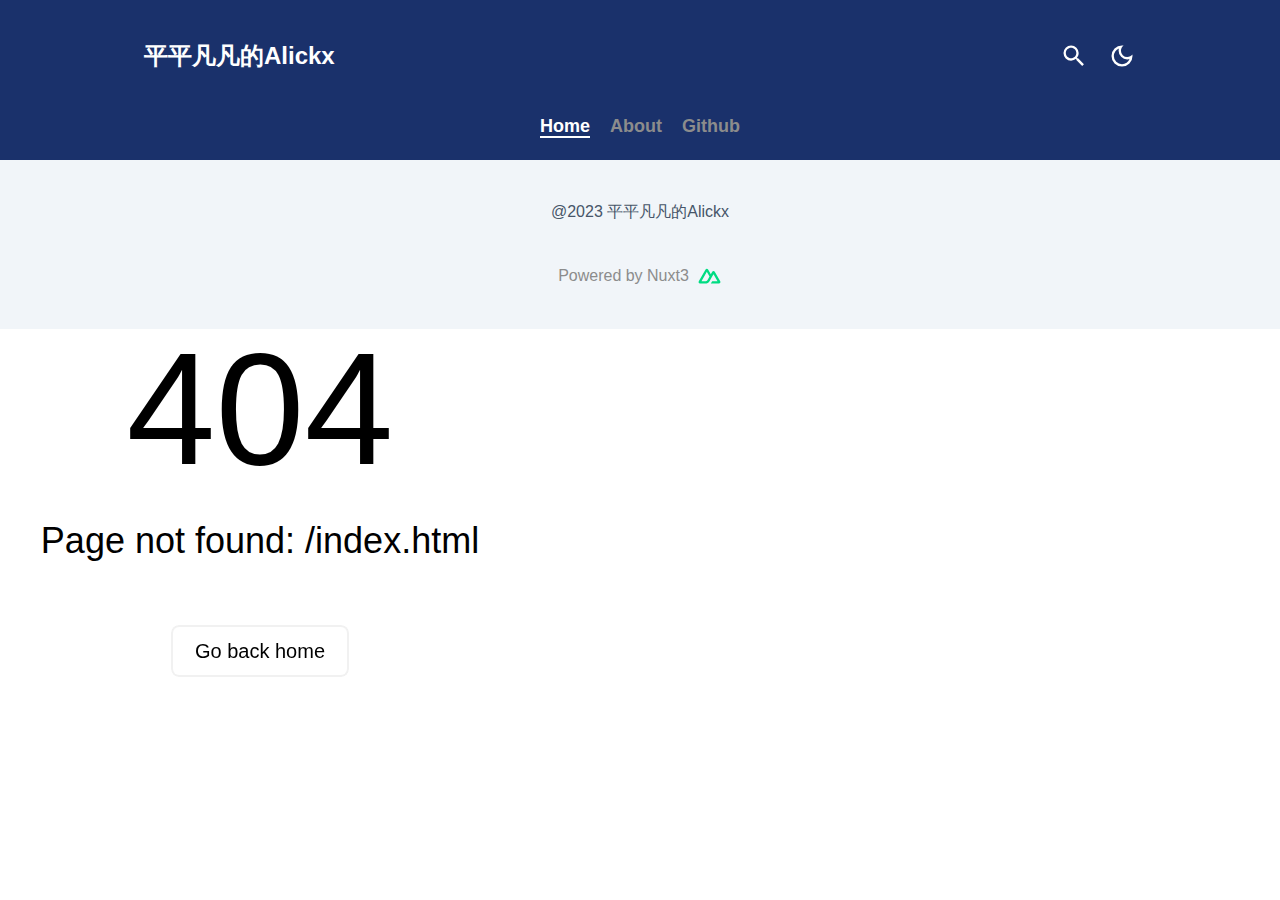
==== commit 15e6912a: "deploy: 2af16f8c4b813f54d42df13ee3d743afe6bd21ba" ====
--- a/index.html
+++ b/index.html
@@ -1,6 +1,6 @@
 <!DOCTYPE html>
 <html >
 <head><meta charset="utf-8">
-<meta name="viewport" content="width=device-width, initial-scale=1"><link rel="modulepreload" href="/_payload.js"><link rel="modulepreload" as="script" crossorigin href="/_nuxt/entry.f05ec375.js"><link rel="preload" as="style" href="/_nuxt/entry.b77f86ff.css"><link rel="modulepreload" as="script" crossorigin href="/_nuxt/index.f8997d3e.js"><link rel="prefetch" as="script" crossorigin href="/_nuxt/error-component.581b7a98.js"><link rel="stylesheet" href="/_nuxt/entry.b77f86ff.css"></head>
-<body ><div id="__nuxt"><div><!--[--><!--[--><!--[--><div><h1>这是我的Nuxt博客</h1> Welcome to my Nuxt blog! </div><!--]--><!--]--><!--]--></div></div><script type="module">import p from "/_payload.js";window.__NUXT__={...p,...({state:{},_errors:{},serverRendered:true,prerenderedAt:1682442397220,config:{public:{},app:{baseURL:"\u002F",buildAssetsDir:"\u002F_nuxt\u002F",cdnURL:""}}})}</script><script type="module" src="/_nuxt/entry.f05ec375.js" crossorigin></script></body>
+<meta name="viewport" content="width=device-width, initial-scale=1"><link rel="preload" as="fetch" crossorigin="anonymous" href="/_payload.json"><link rel="modulepreload" as="script" crossorigin href="/_nuxt/entry.80af3b80.js"><link rel="preload" as="style" href="/_nuxt/entry.1aaae6ad.css"><link rel="modulepreload" as="script" crossorigin href="/_nuxt/default.289d1220.js"><link rel="preload" as="style" href="/_nuxt/default.1c9e5cdc.css"><link rel="modulepreload" as="script" crossorigin href="/_nuxt/Icon.0730c29f.js"><link rel="modulepreload" as="script" crossorigin href="/_nuxt/config.5adc85ce.js"><link rel="modulepreload" as="script" crossorigin href="/_nuxt/nuxt-link.deb4b9dc.js"><link rel="modulepreload" as="script" crossorigin href="/_nuxt/index.cd5c9060.js"><link rel="prefetch" as="script" crossorigin href="/_nuxt/error-component.bf171981.js"><link rel="stylesheet" href="/_nuxt/entry.1aaae6ad.css"><link rel="stylesheet" href="/_nuxt/default.1c9e5cdc.css"><style>.nav-link .router-link-exact-active[data-v-e01c3367]{border-bottom:2px solid #fff;color:#fff;transition:border-bottom-color .3s ease}.nav-link[data-v-e01c3367]{color:#8c8c8c}</style><style>.icon[data-v-27ddb640]{display:inline-block;vertical-align:middle}</style></head>
+<body ><div id="__nuxt"><div><div><div class="relative z-50 bg-[#1a316b]" data-v-e01c3367><div class="mx-32 flex flex-col px-4" data-v-e01c3367><div class="flex flex-row items-center justify-between pb-10 pt-10" data-v-e01c3367><h1 class="text-2xl font-black text-white" data-v-e01c3367>平平凡凡的Alickx</h1><div class="flex- flex-row space-x-5" data-v-e01c3367><svg xmlns="http://www.w3.org/2000/svg" xmlns:xlink="http://www.w3.org/1999/xlink" aria-hidden="true" role="img" class="icon cursor-pointer" data-v-e01c3367 style="color:white;" width="28px" height="28px" viewBox="0 0 24 24" data-v-27ddb640><path fill="currentColor" d="M9.5 3A6.5 6.5 0 0 1 16 9.5c0 1.61-.59 3.09-1.56 4.23l.27.27h.79l5 5l-1.5 1.5l-5-5v-.79l-.27-.27A6.516 6.516 0 0 1 9.5 16A6.5 6.5 0 0 1 3 9.5A6.5 6.5 0 0 1 9.5 3m0 2C7 5 5 7 5 9.5S7 14 9.5 14S14 12 14 9.5S12 5 9.5 5Z"/></svg><svg xmlns="http://www.w3.org/2000/svg" xmlns:xlink="http://www.w3.org/1999/xlink" aria-hidden="true" role="img" class="icon cursor-pointer" data-v-e01c3367 style="color:white;" width="28px" height="28px" viewBox="0 0 24 24" data-v-27ddb640><path fill="currentColor" d="M12 21q-3.75 0-6.375-2.625T3 12q0-3.75 2.625-6.375T12 3q.35 0 .688.025t.662.075q-1.025.725-1.638 1.888T11.1 7.5q0 2.25 1.575 3.825T16.5 12.9q1.375 0 2.525-.613T20.9 10.65q.05.325.075.662T21 12q0 3.75-2.625 6.375T12 21Zm0-2q2.2 0 3.95-1.213t2.55-3.162q-.5.125-1 .2t-1 .075q-3.075 0-5.238-2.163T9.1 7.5q0-.5.075-1t.2-1q-1.95.8-3.163 2.55T5 12q0 2.9 2.05 4.95T12 19Zm-.25-6.75Z"/></svg></div></div><div class="flex flex-row items-center justify-center" data-v-e01c3367><ul class="nav-link flex flex-row space-x-5 pb-5 text-lg font-bold" data-v-e01c3367><li data-v-e01c3367><a aria-current="page" href="/" class="router-link-active router-link-exact-active" data-v-e01c3367>Home</a></li><li data-v-e01c3367><a href="/about" class="" data-v-e01c3367>About</a></li><li data-v-e01c3367><a href="https://github.com/Alickx" target="_blank" data-v-e01c3367>Github</a></li></ul></div></div></div><!--[--><div><div><!--[--><!--]--></div></div><!--]--><div class="bg-[#f1f5f9] px-20 py-10"><div class="flex flex-col items-center justify-center space-y-10"><div class="text-base text-[#475569]"><span>@2023 平平凡凡的Alickx</span></div><div class="flex flex-row"><div class="space-x-2 text-base text-[#8c8c8c]"><span>Powered by Nuxt3</span><svg xmlns="http://www.w3.org/2000/svg" xmlns:xlink="http://www.w3.org/1999/xlink" aria-hidden="true" role="img" class="icon" style="" width="25px" height="25px" viewBox="0 0 32 32" data-v-27ddb640><path fill="#00DC82" d="M17.708 25h10.409a1.89 1.89 0 0 0 1.631-.95a1.913 1.913 0 0 0 0-1.9L22.756 9.936a1.87 1.87 0 0 0-3.261 0l-1.788 3.125l-3.494-6.111a1.871 1.871 0 0 0-3.262 0l-8.7 15.2a1.912 1.912 0 0 0 .69 2.595c.286.167.61.255.941.255h6.534c2.589 0 4.498-1.147 5.811-3.385l3.19-5.572l1.708-2.982l5.127 8.957h-6.835L17.707 25Zm-7.398-2.985l-4.56-.001l6.836-11.942l3.41 5.97l-2.283 3.992c-.873 1.452-1.864 1.981-3.403 1.981Z"/></svg></div></div></div></div></div></div></div><script type="application/json" id="__NUXT_DATA__" data-ssr="true" data-src="/_payload.json">[{"state":1,"_errors":14,"serverRendered":16,"prerenderedAt":17},["Reactive",2],{"$sicons":3},{"mdi:magnify":4,"material-symbols:dark-mode-outline":9,"vscode-icons:file-type-nuxt":11},{"left":5,"top":5,"width":6,"height":6,"rotate":5,"vFlip":7,"hFlip":7,"body":8},0,24,false,"\u003Cpath fill=\"currentColor\" d=\"M9.5 3A6.5 6.5 0 0 1 16 9.5c0 1.61-.59 3.09-1.56 4.23l.27.27h.79l5 5l-1.5 1.5l-5-5v-.79l-.27-.27A6.516 6.516 0 0 1 9.5 16A6.5 6.5 0 0 1 3 9.5A6.5 6.5 0 0 1 9.5 3m0 2C7 5 5 7 5 9.5S7 14 9.5 14S14 12 14 9.5S12 5 9.5 5Z\"/>",{"left":5,"top":5,"width":6,"height":6,"rotate":5,"vFlip":7,"hFlip":7,"body":10},"\u003Cpath fill=\"currentColor\" d=\"M12 21q-3.75 0-6.375-2.625T3 12q0-3.75 2.625-6.375T12 3q.35 0 .688.025t.662.075q-1.025.725-1.638 1.888T11.1 7.5q0 2.25 1.575 3.825T16.5 12.9q1.375 0 2.525-.613T20.9 10.65q.05.325.075.662T21 12q0 3.75-2.625 6.375T12 21Zm0-2q2.2 0 3.95-1.213t2.55-3.162q-.5.125-1 .2t-1 .075q-3.075 0-5.238-2.163T9.1 7.5q0-.5.075-1t.2-1q-1.95.8-3.163 2.55T5 12q0 2.9 2.05 4.95T12 19Zm-.25-6.75Z\"/>",{"left":5,"top":5,"width":12,"height":12,"rotate":5,"vFlip":7,"hFlip":7,"body":13},32,"\u003Cpath fill=\"#00DC82\" d=\"M17.708 25h10.409a1.89 1.89 0 0 0 1.631-.95a1.913 1.913 0 0 0 0-1.9L22.756 9.936a1.87 1.87 0 0 0-3.261 0l-1.788 3.125l-3.494-6.111a1.871 1.871 0 0 0-3.262 0l-8.7 15.2a1.912 1.912 0 0 0 .69 2.595c.286.167.61.255.941.255h6.534c2.589 0 4.498-1.147 5.811-3.385l3.19-5.572l1.708-2.982l5.127 8.957h-6.835L17.707 25Zm-7.398-2.985l-4.56-.001l6.836-11.942l3.41 5.97l-2.283 3.992c-.873 1.452-1.864 1.981-3.403 1.981Z\"/>",["Reactive",15],{},true,1684399123586]</script><script>window.__NUXT__={};window.__NUXT__.config={public:{},app:{baseURL:"/",buildAssetsDir:"/_nuxt/",cdnURL:""}}</script><script type="module" src="/_nuxt/entry.80af3b80.js" crossorigin></script></body>
 </html>--- a/_nuxt/entry.1aaae6ad.css
+++ b/_nuxt/entry.1aaae6ad.css
@@ -0,0 +1 @@
+/*! tailwindcss v3.3.2 | MIT License | https://tailwindcss.com*/*,:after,:before{border:0 solid #e5e7eb;box-sizing:border-box}:after,:before{--tw-content:""}html{-webkit-text-size-adjust:100%;font-feature-settings:normal;font-family:ui-sans-serif,system-ui,-apple-system,BlinkMacSystemFont,Segoe UI,Roboto,Helvetica Neue,Arial,Noto Sans,sans-serif,Apple Color Emoji,Segoe UI Emoji,Segoe UI Symbol,Noto Color Emoji;font-variation-settings:normal;line-height:1.5;tab-size:4}body{line-height:inherit;margin:0}hr{border-top-width:1px;color:inherit;height:0}abbr:where([title]){-webkit-text-decoration:underline dotted;text-decoration:underline dotted}h1,h2,h3,h4,h5,h6{font-size:inherit;font-weight:inherit}a{color:inherit;text-decoration:inherit}b,strong{font-weight:bolder}code,kbd,pre,samp{font-family:ui-monospace,SFMono-Regular,Menlo,Monaco,Consolas,Liberation Mono,Courier New,monospace;font-size:1em}small{font-size:80%}sub,sup{font-size:75%;line-height:0;position:relative;vertical-align:baseline}sub{bottom:-.25em}sup{top:-.5em}table{border-collapse:collapse;border-color:inherit;text-indent:0}button,input,optgroup,select,textarea{color:inherit;font-family:inherit;font-size:100%;font-weight:inherit;line-height:inherit;margin:0;padding:0}button,select{text-transform:none}[type=button],[type=reset],[type=submit],button{-webkit-appearance:button;background-color:transparent;background-image:none}:-moz-focusring{outline:auto}:-moz-ui-invalid{box-shadow:none}progress{vertical-align:baseline}::-webkit-inner-spin-button,::-webkit-outer-spin-button{height:auto}[type=search]{-webkit-appearance:textfield;outline-offset:-2px}::-webkit-search-decoration{-webkit-appearance:none}::-webkit-file-upload-button{-webkit-appearance:button;font:inherit}summary{display:list-item}blockquote,dd,dl,figure,h1,h2,h3,h4,h5,h6,hr,p,pre{margin:0}fieldset{margin:0}fieldset,legend{padding:0}menu,ol,ul{list-style:none;margin:0;padding:0}textarea{resize:vertical}input::placeholder,textarea::placeholder{color:#9ca3af;opacity:1}[role=button],button{cursor:pointer}:disabled{cursor:default}audio,canvas,embed,iframe,img,object,svg,video{display:block;vertical-align:middle}img,video{height:auto;max-width:100%}[hidden]{display:none}*,:after,:before{--tw-border-spacing-x:0;--tw-border-spacing-y:0;--tw-translate-x:0;--tw-translate-y:0;--tw-rotate:0;--tw-skew-x:0;--tw-skew-y:0;--tw-scale-x:1;--tw-scale-y:1;--tw-pan-x: ;--tw-pan-y: ;--tw-pinch-zoom: ;--tw-scroll-snap-strictness:proximity;--tw-gradient-from-position: ;--tw-gradient-via-position: ;--tw-gradient-to-position: ;--tw-ordinal: ;--tw-slashed-zero: ;--tw-numeric-figure: ;--tw-numeric-spacing: ;--tw-numeric-fraction: ;--tw-ring-inset: ;--tw-ring-offset-width:0px;--tw-ring-offset-color:#fff;--tw-ring-color:rgba(59,130,246,.5);--tw-ring-offset-shadow:0 0 #0000;--tw-ring-shadow:0 0 #0000;--tw-shadow:0 0 #0000;--tw-shadow-colored:0 0 #0000;--tw-blur: ;--tw-brightness: ;--tw-contrast: ;--tw-grayscale: ;--tw-hue-rotate: ;--tw-invert: ;--tw-saturate: ;--tw-sepia: ;--tw-drop-shadow: ;--tw-backdrop-blur: ;--tw-backdrop-brightness: ;--tw-backdrop-contrast: ;--tw-backdrop-grayscale: ;--tw-backdrop-hue-rotate: ;--tw-backdrop-invert: ;--tw-backdrop-opacity: ;--tw-backdrop-saturate: ;--tw-backdrop-sepia: }::backdrop{--tw-border-spacing-x:0;--tw-border-spacing-y:0;--tw-translate-x:0;--tw-translate-y:0;--tw-rotate:0;--tw-skew-x:0;--tw-skew-y:0;--tw-scale-x:1;--tw-scale-y:1;--tw-pan-x: ;--tw-pan-y: ;--tw-pinch-zoom: ;--tw-scroll-snap-strictness:proximity;--tw-gradient-from-position: ;--tw-gradient-via-position: ;--tw-gradient-to-position: ;--tw-ordinal: ;--tw-slashed-zero: ;--tw-numeric-figure: ;--tw-numeric-spacing: ;--tw-numeric-fraction: ;--tw-ring-inset: ;--tw-ring-offset-width:0px;--tw-ring-offset-color:#fff;--tw-ring-color:rgba(59,130,246,.5);--tw-ring-offset-shadow:0 0 #0000;--tw-ring-shadow:0 0 #0000;--tw-shadow:0 0 #0000;--tw-shadow-colored:0 0 #0000;--tw-blur: ;--tw-brightness: ;--tw-contrast: ;--tw-grayscale: ;--tw-hue-rotate: ;--tw-invert: ;--tw-saturate: ;--tw-sepia: ;--tw-drop-shadow: ;--tw-backdrop-blur: ;--tw-backdrop-brightness: ;--tw-backdrop-contrast: ;--tw-backdrop-grayscale: ;--tw-backdrop-hue-rotate: ;--tw-backdrop-invert: ;--tw-backdrop-opacity: ;--tw-backdrop-saturate: ;--tw-backdrop-sepia: }.relative{position:relative}.z-50{z-index:50}.mx-32{margin-left:8rem;margin-right:8rem}.flex{display:flex}.cursor-pointer{cursor:pointer}.flex-row{flex-direction:row}.flex-col{flex-direction:column}.items-center{align-items:center}.justify-center{justify-content:center}.justify-between{justify-content:space-between}.space-x-2>:not([hidden])~:not([hidden]){--tw-space-x-reverse:0;margin-left:.5rem;margin-left:calc(.5rem*(1 - var(--tw-space-x-reverse)));margin-right:0;margin-right:calc(.5rem*var(--tw-space-x-reverse))}.space-x-5>:not([hidden])~:not([hidden]){--tw-space-x-reverse:0;margin-left:1.25rem;margin-left:calc(1.25rem*(1 - var(--tw-space-x-reverse)));margin-right:0;margin-right:calc(1.25rem*var(--tw-space-x-reverse))}.space-y-10>:not([hidden])~:not([hidden]){--tw-space-y-reverse:0;margin-bottom:0;margin-bottom:calc(2.5rem*var(--tw-space-y-reverse));margin-top:2.5rem;margin-top:calc(2.5rem*(1 - var(--tw-space-y-reverse)))}.bg-\[\#1a316b\]{--tw-bg-opacity:1;background-color:#1a316b;background-color:rgb(26 49 107/var(--tw-bg-opacity))}.bg-\[\#f1f5f9\]{--tw-bg-opacity:1;background-color:#f1f5f9;background-color:rgb(241 245 249/var(--tw-bg-opacity))}.px-20{padding-left:5rem;padding-right:5rem}.px-4{padding-left:1rem;padding-right:1rem}.py-10{padding-top:2.5rem}.pb-10,.py-10{padding-bottom:2.5rem}.pb-5{padding-bottom:1.25rem}.pt-10{padding-top:2.5rem}.text-2xl{font-size:1.5rem;line-height:2rem}.text-base{font-size:1rem;line-height:1.5rem}.text-lg{font-size:1.125rem;line-height:1.75rem}.font-black{font-weight:900}.font-bold{font-weight:700}.text-\[\#475569\]{--tw-text-opacity:1;color:#475569;color:rgb(71 85 105/var(--tw-text-opacity))}.text-\[\#8c8c8c\]{--tw-text-opacity:1;color:#8c8c8c;color:rgb(140 140 140/var(--tw-text-opacity))}.text-white{--tw-text-opacity:1;color:#fff;color:rgb(255 255 255/var(--tw-text-opacity))}.transition{transition-duration:.15s;transition-property:color,background-color,border-color,text-decoration-color,fill,stroke,opacity,box-shadow,transform,filter,-webkit-backdrop-filter;transition-property:color,background-color,border-color,text-decoration-color,fill,stroke,opacity,box-shadow,transform,filter,backdrop-filter;transition-property:color,background-color,border-color,text-decoration-color,fill,stroke,opacity,box-shadow,transform,filter,backdrop-filter,-webkit-backdrop-filter;transition-timing-function:cubic-bezier(.4,0,.2,1)}body{font-family:PingFang SC,HarmonyOS_Regular,Helvetica Neue,Microsoft YaHei,sans-serif!important;font-weight:400;overflow-x:auto}
--- a/_nuxt/default.1c9e5cdc.css
+++ b/_nuxt/default.1c9e5cdc.css
@@ -0,0 +1 @@
+.nav-link .router-link-exact-active[data-v-e01c3367]{border-bottom:2px solid #fff;color:#fff;transition:border-bottom-color .3s ease}.nav-link[data-v-e01c3367]{color:#8c8c8c}
--- a/_nuxt/entry.1aaae6ad.css
+++ b/_nuxt/entry.1aaae6ad.css
@@ -0,0 +1 @@
+/*! tailwindcss v3.3.2 | MIT License | https://tailwindcss.com*/*,:after,:before{border:0 solid #e5e7eb;box-sizing:border-box}:after,:before{--tw-content:""}html{-webkit-text-size-adjust:100%;font-feature-settings:normal;font-family:ui-sans-serif,system-ui,-apple-system,BlinkMacSystemFont,Segoe UI,Roboto,Helvetica Neue,Arial,Noto Sans,sans-serif,Apple Color Emoji,Segoe UI Emoji,Segoe UI Symbol,Noto Color Emoji;font-variation-settings:normal;line-height:1.5;tab-size:4}body{line-height:inherit;margin:0}hr{border-top-width:1px;color:inherit;height:0}abbr:where([title]){-webkit-text-decoration:underline dotted;text-decoration:underline dotted}h1,h2,h3,h4,h5,h6{font-size:inherit;font-weight:inherit}a{color:inherit;text-decoration:inherit}b,strong{font-weight:bolder}code,kbd,pre,samp{font-family:ui-monospace,SFMono-Regular,Menlo,Monaco,Consolas,Liberation Mono,Courier New,monospace;font-size:1em}small{font-size:80%}sub,sup{font-size:75%;line-height:0;position:relative;vertical-align:baseline}sub{bottom:-.25em}sup{top:-.5em}table{border-collapse:collapse;border-color:inherit;text-indent:0}button,input,optgroup,select,textarea{color:inherit;font-family:inherit;font-size:100%;font-weight:inherit;line-height:inherit;margin:0;padding:0}button,select{text-transform:none}[type=button],[type=reset],[type=submit],button{-webkit-appearance:button;background-color:transparent;background-image:none}:-moz-focusring{outline:auto}:-moz-ui-invalid{box-shadow:none}progress{vertical-align:baseline}::-webkit-inner-spin-button,::-webkit-outer-spin-button{height:auto}[type=search]{-webkit-appearance:textfield;outline-offset:-2px}::-webkit-search-decoration{-webkit-appearance:none}::-webkit-file-upload-button{-webkit-appearance:button;font:inherit}summary{display:list-item}blockquote,dd,dl,figure,h1,h2,h3,h4,h5,h6,hr,p,pre{margin:0}fieldset{margin:0}fieldset,legend{padding:0}menu,ol,ul{list-style:none;margin:0;padding:0}textarea{resize:vertical}input::placeholder,textarea::placeholder{color:#9ca3af;opacity:1}[role=button],button{cursor:pointer}:disabled{cursor:default}audio,canvas,embed,iframe,img,object,svg,video{display:block;vertical-align:middle}img,video{height:auto;max-width:100%}[hidden]{display:none}*,:after,:before{--tw-border-spacing-x:0;--tw-border-spacing-y:0;--tw-translate-x:0;--tw-translate-y:0;--tw-rotate:0;--tw-skew-x:0;--tw-skew-y:0;--tw-scale-x:1;--tw-scale-y:1;--tw-pan-x: ;--tw-pan-y: ;--tw-pinch-zoom: ;--tw-scroll-snap-strictness:proximity;--tw-gradient-from-position: ;--tw-gradient-via-position: ;--tw-gradient-to-position: ;--tw-ordinal: ;--tw-slashed-zero: ;--tw-numeric-figure: ;--tw-numeric-spacing: ;--tw-numeric-fraction: ;--tw-ring-inset: ;--tw-ring-offset-width:0px;--tw-ring-offset-color:#fff;--tw-ring-color:rgba(59,130,246,.5);--tw-ring-offset-shadow:0 0 #0000;--tw-ring-shadow:0 0 #0000;--tw-shadow:0 0 #0000;--tw-shadow-colored:0 0 #0000;--tw-blur: ;--tw-brightness: ;--tw-contrast: ;--tw-grayscale: ;--tw-hue-rotate: ;--tw-invert: ;--tw-saturate: ;--tw-sepia: ;--tw-drop-shadow: ;--tw-backdrop-blur: ;--tw-backdrop-brightness: ;--tw-backdrop-contrast: ;--tw-backdrop-grayscale: ;--tw-backdrop-hue-rotate: ;--tw-backdrop-invert: ;--tw-backdrop-opacity: ;--tw-backdrop-saturate: ;--tw-backdrop-sepia: }::backdrop{--tw-border-spacing-x:0;--tw-border-spacing-y:0;--tw-translate-x:0;--tw-translate-y:0;--tw-rotate:0;--tw-skew-x:0;--tw-skew-y:0;--tw-scale-x:1;--tw-scale-y:1;--tw-pan-x: ;--tw-pan-y: ;--tw-pinch-zoom: ;--tw-scroll-snap-strictness:proximity;--tw-gradient-from-position: ;--tw-gradient-via-position: ;--tw-gradient-to-position: ;--tw-ordinal: ;--tw-slashed-zero: ;--tw-numeric-figure: ;--tw-numeric-spacing: ;--tw-numeric-fraction: ;--tw-ring-inset: ;--tw-ring-offset-width:0px;--tw-ring-offset-color:#fff;--tw-ring-color:rgba(59,130,246,.5);--tw-ring-offset-shadow:0 0 #0000;--tw-ring-shadow:0 0 #0000;--tw-shadow:0 0 #0000;--tw-shadow-colored:0 0 #0000;--tw-blur: ;--tw-brightness: ;--tw-contrast: ;--tw-grayscale: ;--tw-hue-rotate: ;--tw-invert: ;--tw-saturate: ;--tw-sepia: ;--tw-drop-shadow: ;--tw-backdrop-blur: ;--tw-backdrop-brightness: ;--tw-backdrop-contrast: ;--tw-backdrop-grayscale: ;--tw-backdrop-hue-rotate: ;--tw-backdrop-invert: ;--tw-backdrop-opacity: ;--tw-backdrop-saturate: ;--tw-backdrop-sepia: }.relative{position:relative}.z-50{z-index:50}.mx-32{margin-left:8rem;margin-right:8rem}.flex{display:flex}.cursor-pointer{cursor:pointer}.flex-row{flex-direction:row}.flex-col{flex-direction:column}.items-center{align-items:center}.justify-center{justify-content:center}.justify-between{justify-content:space-between}.space-x-2>:not([hidden])~:not([hidden]){--tw-space-x-reverse:0;margin-left:.5rem;margin-left:calc(.5rem*(1 - var(--tw-space-x-reverse)));margin-right:0;margin-right:calc(.5rem*var(--tw-space-x-reverse))}.space-x-5>:not([hidden])~:not([hidden]){--tw-space-x-reverse:0;margin-left:1.25rem;margin-left:calc(1.25rem*(1 - var(--tw-space-x-reverse)));margin-right:0;margin-right:calc(1.25rem*var(--tw-space-x-reverse))}.space-y-10>:not([hidden])~:not([hidden]){--tw-space-y-reverse:0;margin-bottom:0;margin-bottom:calc(2.5rem*var(--tw-space-y-reverse));margin-top:2.5rem;margin-top:calc(2.5rem*(1 - var(--tw-space-y-reverse)))}.bg-\[\#1a316b\]{--tw-bg-opacity:1;background-color:#1a316b;background-color:rgb(26 49 107/var(--tw-bg-opacity))}.bg-\[\#f1f5f9\]{--tw-bg-opacity:1;background-color:#f1f5f9;background-color:rgb(241 245 249/var(--tw-bg-opacity))}.px-20{padding-left:5rem;padding-right:5rem}.px-4{padding-left:1rem;padding-right:1rem}.py-10{padding-top:2.5rem}.pb-10,.py-10{padding-bottom:2.5rem}.pb-5{padding-bottom:1.25rem}.pt-10{padding-top:2.5rem}.text-2xl{font-size:1.5rem;line-height:2rem}.text-base{font-size:1rem;line-height:1.5rem}.text-lg{font-size:1.125rem;line-height:1.75rem}.font-black{font-weight:900}.font-bold{font-weight:700}.text-\[\#475569\]{--tw-text-opacity:1;color:#475569;color:rgb(71 85 105/var(--tw-text-opacity))}.text-\[\#8c8c8c\]{--tw-text-opacity:1;color:#8c8c8c;color:rgb(140 140 140/var(--tw-text-opacity))}.text-white{--tw-text-opacity:1;color:#fff;color:rgb(255 255 255/var(--tw-text-opacity))}.transition{transition-duration:.15s;transition-property:color,background-color,border-color,text-decoration-color,fill,stroke,opacity,box-shadow,transform,filter,-webkit-backdrop-filter;transition-property:color,background-color,border-color,text-decoration-color,fill,stroke,opacity,box-shadow,transform,filter,backdrop-filter;transition-property:color,background-color,border-color,text-decoration-color,fill,stroke,opacity,box-shadow,transform,filter,backdrop-filter,-webkit-backdrop-filter;transition-timing-function:cubic-bezier(.4,0,.2,1)}body{font-family:PingFang SC,HarmonyOS_Regular,Helvetica Neue,Microsoft YaHei,sans-serif!important;font-weight:400;overflow-x:auto}
--- a/_nuxt/default.1c9e5cdc.css
+++ b/_nuxt/default.1c9e5cdc.css
@@ -0,0 +1 @@
+.nav-link .router-link-exact-active[data-v-e01c3367]{border-bottom:2px solid #fff;color:#fff;transition:border-bottom-color .3s ease}.nav-link[data-v-e01c3367]{color:#8c8c8c}
